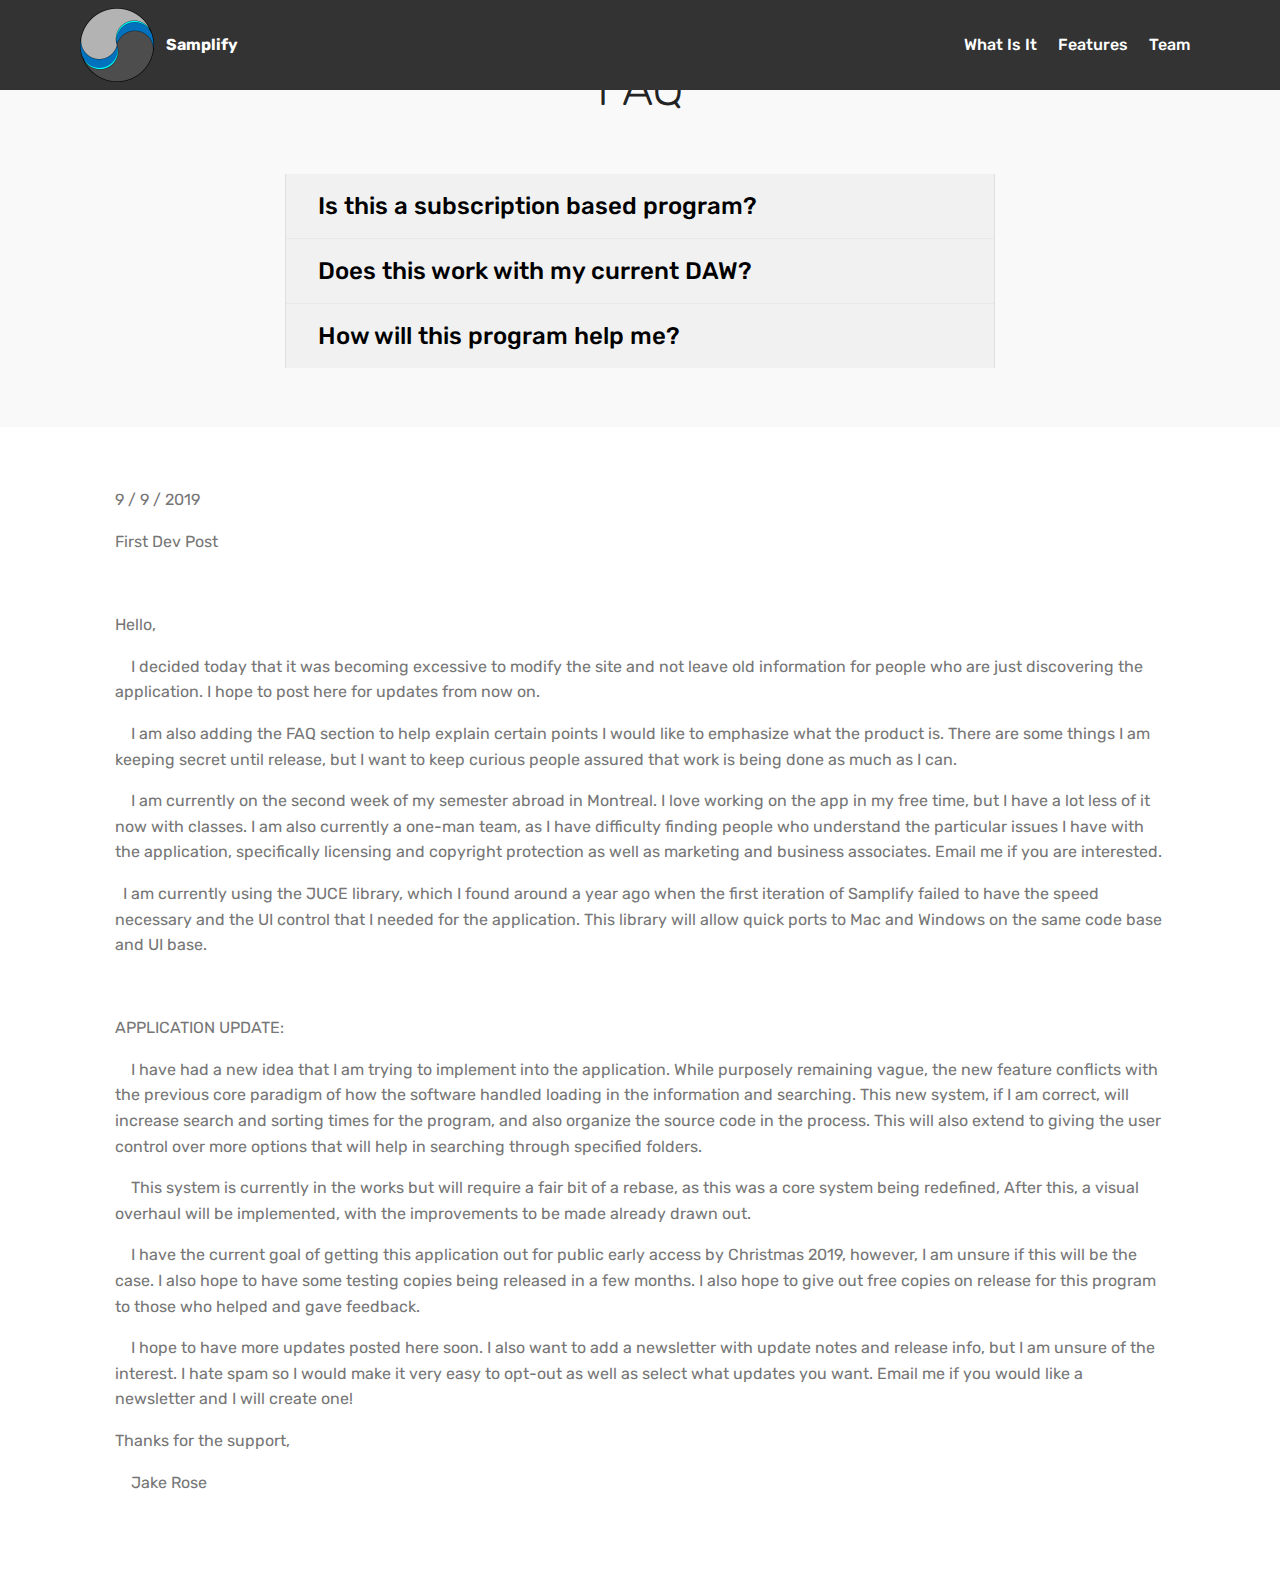
==== Reference/mobirise site/page1.html @ c4ae0b9f "more broken, many files deleted that I thought would need to be redone or were not being used. need " ====
<!DOCTYPE html>
<html  >
<head>
  <!-- Site made with Mobirise Website Builder v4.10.7, https://mobirise.com -->
  <meta charset="UTF-8">
  <meta http-equiv="X-UA-Compatible" content="IE=edge">
  <meta name="generator" content="Mobirise v4.10.7, mobirise.com">
  <meta name="viewport" content="width=device-width, initial-scale=1, minimum-scale=1">
  <link rel="shortcut icon" href="assets/images/logo-148x148.png" type="image/x-icon">
  <meta name="description" content="Site Generator Description">
  
  <title>Blog</title>
  <link rel="stylesheet" href="assets/web/assets/mobirise-icons/mobirise-icons.css">
  <link rel="stylesheet" href="assets/tether/tether.min.css">
  <link rel="stylesheet" href="assets/bootstrap/css/bootstrap.min.css">
  <link rel="stylesheet" href="assets/bootstrap/css/bootstrap-grid.min.css">
  <link rel="stylesheet" href="assets/bootstrap/css/bootstrap-reboot.min.css">
  <link rel="stylesheet" href="assets/dropdown/css/style.css">
  <link rel="stylesheet" href="assets/theme/css/style.css">
  <link rel="stylesheet" href="assets/mobirise/css/mbr-additional.css" type="text/css">
  
  
  
</head>
<body>

<!-- Google Analytics -->
  <meta property="og:title" content="Samplify">
  <meta property="og:description" content="A New Way to Explore Your Sound Library.">
  <meta property="og:image" content="assets/images/tempsnip-752x538.png">
  <meta property="og:url" content="https://samplify.app">
  
  <meta property="twitter:title" content="Samplify">
  <meta property="twitter:description" content="A New Way to Explore Your Sound Library.">
  <meta property="twitter:image" content="assets/images/tempsnip-752x538.png">
  <meta property="twitter:url" content="https://samplify.app">
  
  <!-- Global site tag (gtag.js) - Google Analytics -->
	<script async src="https://www.googletagmanager.com/gtag/js?id=UA-145922695-1"></script>
	<script>
	  window.dataLayer = window.dataLayer || [];
	  function gtag(){dataLayer.push(arguments);}
	  gtag('js', new Date());

	  gtag('config', 'UA-145922695-1');
	</script>
<!-- /Google Analytics -->


  <section class="menu cid-rz4LOz7IQg" once="menu" id="menu1-p">

    

    <nav class="navbar navbar-expand beta-menu navbar-dropdown align-items-center navbar-fixed-top navbar-toggleable-sm">
        <button class="navbar-toggler navbar-toggler-right" type="button" data-toggle="collapse" data-target="#navbarSupportedContent" aria-controls="navbarSupportedContent" aria-expanded="false" aria-label="Toggle navigation">
            <div class="hamburger">
                <span></span>
                <span></span>
                <span></span>
                <span></span>
            </div>
        </button>
        <div class="menu-logo">
            <div class="navbar-brand">
                <span class="navbar-logo">
                    <a href="#top">
                         <img src="assets/images/logo-148x148.png" alt="Mobirise" title="" style="height: 4.6rem;">
                    </a>
                </span>
                <span class="navbar-caption-wrap"><a class="navbar-caption text-white display-4" href="#top">
                        Samplify</a></span>
            </div>
        </div>
        <div class="collapse navbar-collapse" id="navbarSupportedContent">
            <ul class="navbar-nav nav-dropdown nav-right" data-app-modern-menu="true"><li class="nav-item">
                    <a class="nav-link link text-white display-4" href="index.html#features12-c">
                        
                        What Is It</a>
                </li>
                <li class="nav-item">
                    <a class="nav-link link text-white display-4" href="index.html#features9-3">
                        
                        Features</a>
                </li><li class="nav-item"><a class="nav-link link text-white display-4" href="index.html#contacts2-5">Team</a></li></ul>
            
        </div>
    </nav>
</section>

<section class="engine"><a href="https://mobirise.info">Mobirise</a></section><section class="accordion1 cid-rBBz5I88uo" id="accordion1-q">

    

    
    <div class="container">
        <div class="media-container-row">
            <div class="col-12 col-md-8">
                <div class="section-head text-center space30">
                    <h2 class="mbr-section-title pb-5 mbr-fonts-style display-2">
                        FAQ</h2>
                </div>
                <div class="clearfix"></div>
                <div id="bootstrap-accordion_13" class="panel-group accordionStyles accordion" role="tablist" aria-multiselectable="true">
                    <div class="card">
                        <div class="card-header" role="tab" id="headingOne">
                            <a role="button" class="panel-title collapsed text-black" data-toggle="collapse" data-core="" href="#collapse1_13" aria-expanded="false" aria-controls="collapse1">
                                <h4 class="mbr-fonts-style display-5">Is this a subscription based program?</h4>
                            </a>
                        </div>
                        <div id="collapse1_13" class="panel-collapse noScroll collapse " role="tabpanel" aria-labelledby="headingOne" data-parent="#bootstrap-accordion_13">
                            <div class="panel-body p-4">
                                <p class="mbr-fonts-style panel-text display-7">
                                   Unlike other programs, such as Splice, this program is not made to sell you samples. This program is meant to help music producers (and other professionals) look through large list and directories full of samples they have already collected, and help increase the speed (and fun) of looking for new sounds. Look through purchased sample packs, look through your own personal recorded sample library, or look through both with ease.</p>
                            </div>
                        </div>
                    </div>
                    <div class="card">
                        <div class="card-header" role="tab" id="headingTwo">
                            <a role="button" class="collapsed panel-title text-black" data-toggle="collapse" data-core="" href="#collapse2_13" aria-expanded="false" aria-controls="collapse2">
                                <h4 class="mbr-fonts-style display-5">Does this work with my current DAW?</h4>
                            </a>
                            
                        </div>
                        <div id="collapse2_13" class="panel-collapse noScroll collapse" role="tabpanel" aria-labelledby="headingTwo" data-parent="#bootstrap-accordion_13">
                            <div class="panel-body p-4">
                                <p class="mbr-fonts-style panel-text display-7">Yes, this application will work with all DAWS on public release and is currently being tested while producing music using Ableton. It is made to work in tandem with the programs, with simple drag-and-drop functionality from the program into your DAW of choice.<br><br>A VST version is planned to be released as well to ensure compatibility and allow the quick response of the audio driver the user is using already.</p>
                            </div>
                        </div>
                    </div>
                    <div class="card">
                        <div class="card-header" role="tab" id="headingThree">
                            <a role="button" class="collapsed text-black panel-title" data-toggle="collapse" data-core="" href="#collapse3_13" aria-expanded="false" aria-controls="collapse3">
                                <h4 class="mbr-fonts-style display-5">How will this program help me?</h4>
                            </a>
                        </div>
                        <div id="collapse3_13" class="panel-collapse noScroll collapse" role="tabpanel" aria-labelledby="headingThree" data-parent="#bootstrap-accordion_13">
                            <div class="panel-body p-4">
                                <p class="mbr-fonts-style panel-text display-7">Samplify's goal is to help musicians not just find the sounds they're looking for but to help find new sounds that they didn't know they were looking for. Samplify's randomizer will allow searching through randomly listed samples, and with lighting fast sample previewing and a UI that shows you the information you actually want to see, finding a new sound is just a few clicks away. </p>
                            </div>
                        </div>
                    </div>
                    
                    
                    
                </div>
            </div>
        </div>
    </div>
</section>

<section class="mbr-section article content3 cid-rBBA16X09C" id="content3-v">
      
     

    <div class="container">
        <div class="media-container-row">
            <div class="row col-12 col-md-12">
                <div class="col-12 mbr-text mbr-fonts-style col-md-12 display-7">
                     <p>9 / 9 / 2019</p><p>First Dev Post</p><p><br></p><p>Hello,</p><p>&nbsp; &nbsp; I decided today that it was becoming excessive to modify the site and not leave old information for people who are just discovering the application. I hope to post here for updates from now on.</p><p>&nbsp; &nbsp; I am also adding the FAQ section to help explain certain points I would like to emphasize what the product is. There are some things I am keeping secret until release, but I want to keep curious people assured that work is being done as much as I can.</p><p>&nbsp; &nbsp; I am currently on the second week of my semester abroad in Montreal. I love working on the app in my free time, but I have a lot less of it now with classes. I am also currently a one-man team, as I have difficulty finding people who understand the particular issues I have with the application, specifically licensing and copyright protection as well as marketing and business associates. Email me if you are interested.</p><p>&nbsp; I am currently using the JUCE library, which I found around a year ago when the first iteration of Samplify failed to have the speed necessary and the UI control that I needed for the application. This library will allow quick ports to Mac and Windows on the same code base and UI base.</p><p><br></p><p>APPLICATION UPDATE:</p><p>&nbsp; &nbsp; I have had a new idea that I am trying to implement into the application. While purposely remaining vague, the new feature conflicts with the previous core paradigm of how the software handled loading in the information and searching. This new system, if I am correct, will increase search and sorting times for the program, and also organize the source code in the process. This will also extend to giving the user control over more options that will help in searching through specified folders.</p><p>&nbsp; &nbsp; This system is currently in the works but will require a fair bit of a rebase, as this was a core system being redefined, After this, a visual overhaul will be implemented, with the improvements to be made already drawn out.</p><p>&nbsp; &nbsp; I have the current goal of getting this application out for public early access by Christmas 2019, however, I am unsure if this will be the case. I also hope to have some testing copies being released in a few months. I also hope to give out free copies on release for this program to those who helped and gave feedback.</p><p>&nbsp; &nbsp; I hope to have more updates posted here soon. I also want to add a newsletter with update notes and release info, but I am unsure of the interest. I hate spam so I would make it very easy to opt-out as well as select what updates you want. Email me if you would like a newsletter and I will create one!</p><p>Thanks for the support,</p><p>&nbsp; &nbsp; Jake Rose</p>
                </div>
                
                
            </div>
        </div>
    </div>
</section>


  <script src="assets/web/assets/jquery/jquery.min.js"></script>
  <script src="assets/popper/popper.min.js"></script>
  <script src="assets/tether/tether.min.js"></script>
  <script src="assets/bootstrap/js/bootstrap.min.js"></script>
  <script src="assets/smoothscroll/smooth-scroll.js"></script>
  <script src="assets/dropdown/js/nav-dropdown.js"></script>
  <script src="assets/dropdown/js/navbar-dropdown.js"></script>
  <script src="assets/touchswipe/jquery.touch-swipe.min.js"></script>
  <script src="assets/mbr-switch-arrow/mbr-switch-arrow.js"></script>
  <script src="assets/theme/js/script.js"></script>
  
  
</body>
</html>
---- Reference/mobirise site/assets/web/assets/mobirise-icons/mobirise-icons.css ----
@font-face {
  font-family: 'MobiriseIcons';
  src:  url('mobirise-icons.eot?spat4u');
  src:  url('mobirise-icons.eot?spat4u#iefix') format('embedded-opentype'),
    url('mobirise-icons.ttf?spat4u') format('truetype'),
    url('mobirise-icons.woff?spat4u') format('woff'),
    url('mobirise-icons.svg?spat4u#MobiriseIcons') format('svg');
  font-weight: normal;
  font-style: normal;
}

[class^="mbri-"], [class*=" mbri-"] {
  /* use !important to prevent issues with browser extensions that change fonts */
  font-family: MobiriseIcons !important;
  speak: none;
  font-style: normal;
  font-weight: normal;
  font-variant: normal;
  text-transform: none;
  line-height: 1;

  /* Better Font Rendering =========== */
  -webkit-font-smoothing: antialiased;
  -moz-osx-font-smoothing: grayscale;
}

.mbri-add-submenu:before {
  content: "\e900";
}
.mbri-alert:before {
  content: "\e901";
}
.mbri-align-center:before {
  content: "\e902";
}
.mbri-align-justify:before {
  content: "\e903";
}
.mbri-align-left:before {
  content: "\e904";
}
.mbri-align-right:before {
  content: "\e905";
}
.mbri-android:before {
  content: "\e906";
}
.mbri-apple:before {
  content: "\e907";
}
.mbri-arrow-down:before {
  content: "\e908";
}
.mbri-arrow-next:before {
  content: "\e909";
}
.mbri-arrow-prev:before {
  content: "\e90a";
}
.mbri-arrow-up:before {
  content: "\e90b";
}
.mbri-bold:before {
  content: "\e90c";
}
.mbri-bookmark:before {
  content: "\e90d";
}
.mbri-bootstrap:before {
  content: "\e90e";
}
.mbri-briefcase:before {
  content: "\e90f";
}
.mbri-browse:before {
  content: "\e910";
}
.mbri-bulleted-list:before {
  content: "\e911";
}
.mbri-calendar:before {
  content: "\e912";
}
.mbri-camera:before {
  content: "\e913";
}
.mbri-cart-add:before {
  content: "\e914";
}
.mbri-cart-full:before {
  content: "\e915";
}
.mbri-cash:before {
  content: "\e916";
}
.mbri-change-style:before {
  content: "\e917";
}
.mbri-chat:before {
  content: "\e918";
}
.mbri-clock:before {
  content: "\e919";
}
.mbri-close:before {
  content: "\e91a";
}
.mbri-cloud:before {
  content: "\e91b";
}
.mbri-code:before {
  content: "\e91c";
}
.mbri-contact-form:before {
  content: "\e91d";
}
.mbri-credit-card:before {
  content: "\e91e";
}
.mbri-cursor-click:before {
  content: "\e91f";
}
.mbri-cust-feedback:before {
  content: "\e920";
}
.mbri-database:before {
  content: "\e921";
}
.mbri-delivery:before {
  content: "\e922";
}
.mbri-desktop:before {
  content: "\e923";
}
.mbri-devices:before {
  content: "\e924";
}
.mbri-down:before {
  content: "\e925";
}
.mbri-download:before {
  content: "\e989";
}
.mbri-drag-n-drop:before {
  content: "\e927";
}
.mbri-drag-n-drop2:before {
  content: "\e928";
}
.mbri-edit:before {
  content: "\e929";
}
.mbri-edit2:before {
  content: "\e92a";
}
.mbri-error:before {
  content: "\e92b";
}
.mbri-extension:before {
  content: "\e92c";
}
.mbri-features:before {
  content: "\e92d";
}
.mbri-file:before {
  content: "\e92e";
}
.mbri-flag:before {
  content: "\e92f";
}
.mbri-folder:before {
  content: "\e930";
}
.mbri-gift:before {
  content: "\e931";
}
.mbri-github:before {
  content: "\e932";
}
.mbri-globe:before {
  content: "\e933";
}
.mbri-globe-2:before {
  content: "\e934";
}
.mbri-growing-chart:before {
  content: "\e935";
}
.mbri-hearth:before {
  content: "\e936";
}
.mbri-help:before {
  content: "\e937";
}
.mbri-home:before {
  content: "\e938";
}
.mbri-hot-cup:before {
  content: "\e939";
}
.mbri-idea:before {
  content: "\e93a";
}
.mbri-image-gallery:before {
  content: "\e93b";
}
.mbri-image-slider:before {
  content: "\e93c";
}
.mbri-info:before {
  content: "\e93d";
}
.mbri-italic:before {
  content: "\e93e";
}
.mbri-key:before {
  content: "\e93f";
}
.mbri-laptop:before {
  content: "\e940";
}
.mbri-layers:before {
  content: "\e941";
}
.mbri-left-right:before {
  content: "\e942";
}
.mbri-left:before {
  content: "\e943";
}
.mbri-letter:before {
  content: "\e944";
}
.mbri-like:before {
  content: "\e945";
}
.mbri-link:before {
  content: "\e946";
}
.mbri-lock:before {
  content: "\e947";
}
.mbri-login:before {
  content: "\e948";
}
.mbri-logout:before {
  content: "\e949";
}
.mbri-magic-stick:before {
  content: "\e94a";
}
.mbri-map-pin:before {
  content: "\e94b";
}
.mbri-menu:before {
  content: "\e94c";
}
.mbri-mobile:before {
  content: "\e94d";
}
.mbri-mobile2:before {
  content: "\e94e";
}
.mbri-mobirise:before {
  content: "\e94f";
}
.mbri-more-horizontal:before {
  content: "\e950";
}
.mbri-more-vertical:before {
  content: "\e951";
}
.mbri-music:before {
  content: "\e952";
}
.mbri-new-file:before {
  content: "\e953";
}
.mbri-numbered-list:before {
  content: "\e954";
}
.mbri-opened-folder:before {
  content: "\e955";
}
.mbri-pages:before {
  content: "\e956";
}
.mbri-paper-plane:before {
  content: "\e957";
}
.mbri-paperclip:before {
  content: "\e958";
}
.mbri-photo:before {
  content: "\e959";
}
.mbri-photos:before {
  content: "\e95a";
}
.mbri-pin:before {
  content: "\e95b";
}
.mbri-play:before {
  content: "\e95c";
}
.mbri-plus:before {
  content: "\e95d";
}
.mbri-preview:before {
  content: "\e95e";
}
.mbri-print:before {
  content: "\e95f";
}
.mbri-protect:before {
  content: "\e960";
}
.mbri-question:before {
  content: "\e961";
}
.mbri-quote-left:before {
  content: "\e962";
}
.mbri-quote-right:before {
  content: "\e963";
}
.mbri-refresh:before {
  content: "\e964";
}
.mbri-responsive:before {
  content: "\e965";
}
.mbri-right:before {
  content: "\e966";
}
.mbri-rocket:before {
  content: "\e967";
}
.mbri-sad-face:before {
  content: "\e968";
}
.mbri-sale:before {
  content: "\e969";
}
.mbri-save:before {
  content: "\e96a";
}
.mbri-search:before {
  content: "\e96b";
}
.mbri-setting:before {
  content: "\e96c";
}
.mbri-setting2:before {
  content: "\e96d";
}
.mbri-setting3:before {
  content: "\e96e";
}
.mbri-share:before {
  content: "\e96f";
}
.mbri-shopping-bag:before {
  content: "\e970";
}
.mbri-shopping-basket:before {
  content: "\e971";
}
.mbri-shopping-cart:before {
  content: "\e972";
}
.mbri-sites:before {
  content: "\e973";
}
.mbri-smile-face:before {
  content: "\e974";
}
.mbri-speed:before {
  content: "\e975";
}
.mbri-star:before {
  content: "\e976";
}
.mbri-success:before {
  content: "\e977";
}
.mbri-sun:before {
  content: "\e978";
}
.mbri-sun2:before {
  content: "\e979";
}
.mbri-tablet:before {
  content: "\e97a";
}
.mbri-tablet-vertical:before {
  content: "\e97b";
}
.mbri-target:before {
  content: "\e97c";
}
.mbri-timer:before {
  content: "\e97d";
}
.mbri-to-ftp:before {
  content: "\e97e";
}
.mbri-to-local-drive:before {
  content: "\e97f";
}
.mbri-touch-swipe:before {
  content: "\e980";
}
.mbri-touch:before {
  content: "\e981";
}
.mbri-trash:before {
  content: "\e982";
}
.mbri-underline:before {
  content: "\e983";
}
.mbri-unlink:before {
  content: "\e984";
}
.mbri-unlock:before {
  content: "\e985";
}
.mbri-up-down:before {
  content: "\e986";
}
.mbri-up:before {
  content: "\e987";
}
.mbri-update:before {
  content: "\e988";
}
.mbri-upload:before {
 content: "\e926"; 
}
.mbri-user:before {
  content: "\e98a";
}
.mbri-user2:before {
  content: "\e98b";
}
.mbri-users:before {
  content: "\e98c";
}
.mbri-video:before {
  content: "\e98d";
}
.mbri-video-play:before {
  content: "\e98e";
}
.mbri-watch:before {
  content: "\e98f";
}
.mbri-website-theme:before {
  content: "\e990";
}
.mbri-wifi:before {
  content: "\e991";
}
.mbri-windows:before {
  content: "\e992";
}
.mbri-zoom-out:before {
  content: "\e993";
}
.mbri-redo:before {
  content: "\e994";
}
.mbri-undo:before {
  content: "\e995";
}
---- Reference/mobirise site/assets/dropdown/css/style.css ----
.navbar-dropdown {
  left: 0;
  padding: 0;
  position: absolute;
  right: 0;
  top: 0;
  transition: all 0.45s ease;
  z-index: 1030;
  background: #282828; }
  .navbar-dropdown .navbar-logo {
    margin-right: 0.8rem;
    transition: margin 0.3s ease-in-out;
    vertical-align: middle; }
    .navbar-dropdown .navbar-logo img {
      height: 3.125rem;
      transition: all 0.3s ease-in-out; }
    .navbar-dropdown .navbar-logo.mbr-iconfont {
      font-size: 3.125rem;
      line-height: 3.125rem; }
  .navbar-dropdown .navbar-caption {
    font-weight: 700;
    white-space: normal;
    vertical-align: -4px;
    line-height: 3.125rem !important; }
    .navbar-dropdown .navbar-caption, .navbar-dropdown .navbar-caption:hover {
      color: inherit;
      text-decoration: none; }
  .navbar-dropdown .mbr-iconfont + .navbar-caption {
    vertical-align: -1px; }
  .navbar-dropdown.navbar-fixed-top {
    position: fixed; }
  .navbar-dropdown .navbar-brand span {
    vertical-align: -4px; }
  .navbar-dropdown.bg-color.transparent {
    background: none; }
  .navbar-dropdown.navbar-short .navbar-brand {
    padding: 0.625rem 0; }
    .navbar-dropdown.navbar-short .navbar-brand span {
      vertical-align: -1px; }
  .navbar-dropdown.navbar-short .navbar-caption {
    line-height: 2.375rem !important;
    vertical-align: -2px; }
  .navbar-dropdown.navbar-short .navbar-logo {
    margin-right: 0.5rem; }
    .navbar-dropdown.navbar-short .navbar-logo img {
      height: 2.375rem; }
    .navbar-dropdown.navbar-short .navbar-logo.mbr-iconfont {
      font-size: 2.375rem;
      line-height: 2.375rem; }
  .navbar-dropdown.navbar-short .mbr-table-cell {
    height: 3.625rem; }
  .navbar-dropdown .navbar-close {
    left: 0.6875rem;
    position: fixed;
    top: 0.75rem;
    z-index: 1000; }
  .navbar-dropdown .hamburger-icon {
    content: "";
    display: inline-block;
    vertical-align: middle;
    width: 16px;
    -webkit-box-shadow: 0 -6px 0 1px #282828,0 0 0 1px #282828,0 6px 0 1px #282828;
    -moz-box-shadow: 0 -6px 0 1px #282828,0 0 0 1px #282828,0 6px 0 1px #282828;
    box-shadow: 0 -6px 0 1px #282828,0 0 0 1px #282828,0 6px 0 1px #282828; }

.dropdown-menu .dropdown-toggle[data-toggle="dropdown-submenu"]::after {
  border-bottom: 0.35em solid transparent;
  border-left: 0.35em solid;
  border-right: 0;
  border-top: 0.35em solid transparent;
  margin-left: 0.3rem; }

.dropdown-menu .dropdown-item:focus {
  outline: 0; }

.nav-dropdown {
  font-size: 0.75rem;
  font-weight: 500;
  height: auto !important; }
  .nav-dropdown .nav-btn {
    padding-left: 1rem; }
  .nav-dropdown .link {
    margin: .667em 1.667em;
    font-weight: 500;
    padding: 0;
    transition: color .2s ease-in-out; }
    .nav-dropdown .link.dropdown-toggle {
      margin-right: 2.583em; }
      .nav-dropdown .link.dropdown-toggle::after {
        margin-left: .25rem;
        border-top: 0.35em solid;
        border-right: 0.35em solid transparent;
        border-left: 0.35em solid transparent;
        border-bottom: 0; }
      .nav-dropdown .link.dropdown-toggle[aria-expanded="true"] {
        margin: 0;
        padding: 0.667em 3.263em  0.667em 1.667em; }
  .nav-dropdown .link::after,
  .nav-dropdown .dropdown-item::after {
    color: inherit; }
  .nav-dropdown .btn {
    font-size: 0.75rem;
    font-weight: 700;
    letter-spacing: 0;
    margin-bottom: 0;
    padding-left: 1.25rem;
    padding-right: 1.25rem; }
  .nav-dropdown .dropdown-menu {
    border-radius: 0;
    border: 0;
    left: 0;
    margin: 0;
    padding-bottom: 1.25rem;
    padding-top: 1.25rem;
    position: relative; }
  .nav-dropdown .dropdown-submenu {
    margin-left: 0.125rem;
    top: 0; }
  .nav-dropdown .dropdown-item {
    font-weight: 500;
    line-height: 2;
    padding: 0.3846em 4.615em 0.3846em 1.5385em;
    position: relative;
    transition: color .2s ease-in-out, background-color .2s ease-in-out; }
    .nav-dropdown .dropdown-item::after {
      margin-top: -0.3077em;
      position: absolute;
      right: 1.1538em;
      top: 50%; }
    .nav-dropdown .dropdown-item:focus, .nav-dropdown .dropdown-item:hover {
      background: none; }

@media (max-width: 767px) {
  .nav-dropdown.navbar-toggleable-sm {
    bottom: 0;
    display: none;
    left: 0;
    overflow-x: hidden;
    position: fixed;
    top: 0;
    transform: translateX(-100%);
    -ms-transform: translateX(-100%);
    -webkit-transform: translateX(-100%);
    width: 18.75rem;
    z-index: 999; } }
.nav-dropdown.navbar-toggleable-xl {
  bottom: 0;
  display: none;
  left: 0;
  overflow-x: hidden;
  position: fixed;
  top: 0;
  transform: translateX(-100%);
  -ms-transform: translateX(-100%);
  -webkit-transform: translateX(-100%);
  width: 18.75rem;
  z-index: 999; }

.nav-dropdown-sm {
  display: block !important;
  overflow-x: hidden;
  overflow: auto;
  padding-top: 3.875rem; }
  .nav-dropdown-sm::after {
    content: "";
    display: block;
    height: 3rem;
    width: 100%; }
  .nav-dropdown-sm.collapse.in ~ .navbar-close {
    display: block !important; }
  .nav-dropdown-sm.collapsing, .nav-dropdown-sm.collapse.in {
    transform: translateX(0);
    -ms-transform: translateX(0);
    -webkit-transform: translateX(0);
    transition: all 0.25s ease-out;
    -webkit-transition: all 0.25s ease-out;
    background: #282828; }
  .nav-dropdown-sm.collapsing[aria-expanded="false"] {
    transform: translateX(-100%);
    -ms-transform: translateX(-100%);
    -webkit-transform: translateX(-100%); }
  .nav-dropdown-sm .nav-item {
    display: block;
    margin-left: 0 !important;
    padding-left: 0; }
  .nav-dropdown-sm .link,
  .nav-dropdown-sm .dropdown-item {
    border-top: 1px dotted rgba(255, 255, 255, 0.1);
    font-size: 0.8125rem;
    line-height: 1.6;
    margin: 0 !important;
    padding: 0.875rem 2.4rem 0.875rem 1.5625rem !important;
    position: relative;
    white-space: normal; }
    .nav-dropdown-sm .link:focus, .nav-dropdown-sm .link:hover,
    .nav-dropdown-sm .dropdown-item:focus,
    .nav-dropdown-sm .dropdown-item:hover {
      background: rgba(0, 0, 0, 0.2) !important;
      color: #c0a375; }
  .nav-dropdown-sm .nav-btn {
    position: relative;
    padding: 1.5625rem 1.5625rem 0 1.5625rem; }
    .nav-dropdown-sm .nav-btn::before {
      border-top: 1px dotted rgba(255, 255, 255, 0.1);
      content: "";
      left: 0;
      position: absolute;
      top: 0;
      width: 100%; }
    .nav-dropdown-sm .nav-btn + .nav-btn {
      padding-top: 0.625rem; }
      .nav-dropdown-sm .nav-btn + .nav-btn::before {
        display: none; }
  .nav-dropdown-sm .btn {
    padding: 0.625rem 0; }
  .nav-dropdown-sm .dropdown-toggle[data-toggle="dropdown-submenu"]::after {
    margin-left: .25rem;
    border-top: 0.35em solid;
    border-right: 0.35em solid transparent;
    border-left: 0.35em solid transparent;
    border-bottom: 0; }
  .nav-dropdown-sm .dropdown-toggle[data-toggle="dropdown-submenu"][aria-expanded="true"]::after {
    border-top: 0;
    border-right: 0.35em solid transparent;
    border-left: 0.35em solid transparent;
    border-bottom: 0.35em solid; }
  .nav-dropdown-sm .dropdown-menu {
    margin: 0;
    padding: 0;
    position: relative;
    top: 0;
    left: 0;
    width: 100%;
    border: 0;
    float: none;
    border-radius: 0;
    background: none; }
  .nav-dropdown-sm .dropdown-submenu {
    left: 100%;
    margin-left: 0.125rem;
    margin-top: -1.25rem;
    top: 0; }

.navbar-toggleable-sm .nav-dropdown .dropdown-menu {
  position: absolute; }

.navbar-toggleable-sm .nav-dropdown .dropdown-submenu {
  left: 100%;
  margin-left: 0.125rem;
  margin-top: -1.25rem;
  top: 0; }

.navbar-toggleable-sm.opened .nav-dropdown .dropdown-menu {
  position: relative; }

.navbar-toggleable-sm.opened .nav-dropdown .dropdown-submenu {
  left: 0;
  margin-left: 00rem;
  margin-top: 0rem;
  top: 0; }

.is-builder .nav-dropdown.collapsing {
  transition: none !important; }

/*# sourceMappingURL=style.css.map */
---- Reference/mobirise site/assets/theme/css/style.css ----
/*!
 * Mobirise v4 theme (https://mobirise.com/)
 * Copyright 2017 Mobirise
 */
section {
  background-color: #eeeeee;
}

section,
.container,
.container-fluid {
  position: relative;
  word-wrap: break-word;
}

a.mbr-iconfont:hover {
  text-decoration: none;
}

.article .lead p, .article .lead ul, .article .lead ol, .article .lead pre, .article .lead blockquote {
  margin-bottom: 0;
}

a {
  font-style: normal;
  font-weight: 400;
  cursor: pointer;
}

a, a:hover {
  text-decoration: none;
}

figure {
  margin-bottom: 0;
}

body {
  color: #232323;
}

h1, h2, h3, h4, h5, h6,
.h1, .h2, .h3, .h4, .h5, .h6,
.display-1, .display-2, .display-3, .display-4 {
  line-height: 1;
  word-break: break-word;
  word-wrap: break-word;
}

b, strong {
  font-weight: bold;
}

blockquote {
  padding: 10px 0 10px 20px;
  position: relative;
  border-left: 2px solid;
  border-color: #ff3366;
}

input:-webkit-autofill, input:-webkit-autofill:hover, input:-webkit-autofill:focus, input:-webkit-autofill:active {
  transition-delay: 9999s;
  transition-property: background-color, color;
}

textarea[type="hidden"] {
  display: none;
}

body {
  position: relative;
}

section {
  background-position: 50% 50%;
  background-repeat: no-repeat;
  background-size: cover;
}

section .mbr-background-video,
section .mbr-background-video-preview {
  position: absolute;
  bottom: 0;
  left: 0;
  right: 0;
  top: 0;
}

.hidden {
  visibility: hidden;
}

.mbr-z-index20 {
  z-index: 20;
}

/*! Base colors */
.mbr-white {
  color: #ffffff;
}

.mbr-black {
  color: #000000;
}

.mbr-bg-white {
  background-color: #ffffff;
}

.mbr-bg-black {
  background-color: #000000;
}

/*! Text-aligns */
.align-left {
  text-align: left;
}

.align-center {
  text-align: center;
}

.align-right {
  text-align: right;
}

@media (max-width: 767px) {
  .align-left, .align-center, .align-right, .mbr-section-btn, .mbr-section-title {
    text-align: center;
  }
}

/*! Font-weight  */
.mbr-light {
  font-weight: 300;
}

.mbr-regular {
  font-weight: 400;
}

.mbr-semibold {
  font-weight: 500;
}

.mbr-bold {
  font-weight: 700;
}

/*! Media  */
.media-size-item {
  -webkit-flex: 1 1 auto;
  -moz-flex: 1 1 auto;
  -ms-flex: 1 1 auto;
  -o-flex: 1 1 auto;
  flex: 1 1 auto;
}

.media-content {
  -webkit-flex-basis: 100%;
  flex-basis: 100%;
}

.media-container-row {
  display: -ms-flexbox;
  display: -webkit-flex;
  display: flex;
  -webkit-flex-direction: row;
  -ms-flex-direction: row;
  flex-direction: row;
  -webkit-flex-wrap: wrap;
  -ms-flex-wrap: wrap;
  flex-wrap: wrap;
  -webkit-justify-content: center;
  -ms-flex-pack: center;
  justify-content: center;
  -webkit-align-content: center;
  -ms-flex-line-pack: center;
  align-content: center;
  -webkit-align-items: start;
  -ms-flex-align: start;
  align-items: start;
}

.media-container-row .media-size-item {
  width: 400px;
}

.media-container-column {
  display: -ms-flexbox;
  display: -webkit-flex;
  display: flex;
  -webkit-flex-direction: column;
  -ms-flex-direction: column;
  flex-direction: column;
  -webkit-flex-wrap: wrap;
  -ms-flex-wrap: wrap;
  flex-wrap: wrap;
  -webkit-justify-content: center;
  -ms-flex-pack: center;
  justify-content: center;
  -webkit-align-content: center;
  -ms-flex-line-pack: center;
  align-content: center;
  -webkit-align-items: stretch;
  -ms-flex-align: stretch;
  align-items: stretch;
}

.media-container-column > * {
  width: 100%;
}

@media (min-width: 992px) {
  .media-container-row {
    -webkit-flex-wrap: nowrap;
    -ms-flex-wrap: nowrap;
    flex-wrap: nowrap;
  }
}

figure {
  overflow: hidden;
}

figure[mbr-media-size] {
  transition: width 0.1s;
}

.mbr-figure img, .mbr-figure iframe {
  display: block;
  width: 100%;
}

.card {
  background-color: transparent;
  border: none;
}

.card-box {
  width: 100%;
}

.card-img {
  text-align: center;
  flex-shrink: 0;
  -webkit-flex-shrink: 0;
}

.media {
  max-width: 100%;
  margin: 0 auto;
}

.mbr-figure {
  -ms-flex-item-align: center;
  -ms-grid-row-align: center;
  -webkit-align-self: center;
  align-self: center;
}

.media-container > div {
  max-width: 100%;
}

.mbr-figure img, .card-img img {
  width: 100%;
}

@media (max-width: 991px) {
  .media-size-item {
    width: auto !important;
  }
  .media {
    width: auto;
  }
  .mbr-figure {
    width: 100% !important;
  }
}

/*! Buttons */
.mbr-section-btn {
  margin-left: -.25rem;
  margin-right: -.25rem;
  font-size: 0;
}

nav .mbr-section-btn {
  margin-left: 0rem;
  margin-right: 0rem;
}

/*! Btn icon margin */
.btn .mbr-iconfont, .btn.btn-sm .mbr-iconfont {
  cursor: pointer;
  margin-right: 0.5rem;
}

.btn.btn-md .mbr-iconfont, .btn.btn-md .mbr-iconfont {
  margin-right: 0.8rem;
}

.mbr-regular {
  font-weight: 400;
}

.mbr-semibold {
  font-weight: 500;
}

.mbr-bold {
  font-weight: 700;
}

[type="submit"] {
  -webkit-appearance: none;
}

/*! Full-screen */
.mbr-fullscreen .mbr-overlay {
  min-height: 100vh;
}

.mbr-fullscreen {
  display: flex;
  display: -webkit-flex;
  display: -moz-flex;
  display: -ms-flex;
  display: -o-flex;
  align-items: center;
  -webkit-align-items: center;
  min-height: 100vh;
  padding-top: 3rem;
  padding-bottom: 3rem;
}

/*! Map */
.map {
  height: 25rem;
  position: relative;
}

.map iframe {
  width: 100%;
  height: 100%;
}

/* Form */
.form-asterisk {
  font-family: initial;
  position: absolute;
  top: -2px;
  font-weight: normal;
}

/*! Scroll to top arrow */
.mbr-arrow-up {
  bottom: 25px;
  right: 90px;
  position: fixed;
  text-align: right;
  z-index: 5000;
  color: #ffffff;
  font-size: 32px;
  transform: rotate(180deg);
  -webkit-transform: rotate(180deg);
}

.mbr-arrow-up a {
  background: rgba(0, 0, 0, 0.2);
  border-radius: 3px;
  color: #fff;
  display: inline-block;
  height: 60px;
  width: 60px;
  outline-style: none !important;
  position: relative;
  text-decoration: none;
  transition: all .3s ease-in-out;
  cursor: pointer;
  text-align: center;
}

.mbr-arrow-up a:hover {
  background-color: rgba(0, 0, 0, 0.4);
}

.mbr-arrow-up a i {
  line-height: 60px;
}

.mbr-arrow-up-icon {
  display: block;
  color: #fff;
}

.mbr-arrow-up-icon::before {
  content: "\203a";
  display: inline-block;
  font-family: serif;
  font-size: 32px;
  line-height: 1;
  font-style: normal;
  position: relative;
  top: 6px;
  left: -4px;
  -webkit-transform: rotate(-90deg);
  transform: rotate(-90deg);
}

/*! Arrow Down */
.mbr-arrow {
  position: absolute;
  bottom: 45px;
  left: 50%;
  width: 60px;
  height: 60px;
  cursor: pointer;
  background-color: rgba(80, 80, 80, 0.5);
  border-radius: 50%;
  -webkit-transform: translateX(-50%);
  transform: translateX(-50%);
}

.mbr-arrow > a {
  display: inline-block;
  text-decoration: none;
  outline-style: none;
  -webkit-animation: arrowdown 1.7s ease-in-out infinite;
  animation: arrowdown 1.7s ease-in-out infinite;
}

.mbr-arrow > a > i {
  position: absolute;
  top: -2px;
  left: 15px;
  font-size: 2rem;
}

@keyframes arrowdown {
  0% {
    transform: translateY(0px);
    -webkit-transform: translateY(0px);
  }
  50% {
    transform: translateY(-5px);
    -webkit-transform: translateY(-5px);
  }
  100% {
    transform: translateY(0px);
    -webkit-transform: translateY(0px);
  }
}

@-webkit-keyframes arrowdown {
  0% {
    transform: translateY(0px);
    -webkit-transform: translateY(0px);
  }
  50% {
    transform: translateY(-5px);
    -webkit-transform: translateY(-5px);
  }
  100% {
    transform: translateY(0px);
    -webkit-transform: translateY(0px);
  }
}

@media (max-width: 500px) {
  .mbr-arrow-up {
    left: 50%;
    right: auto;
    transform: translateX(-50%) rotate(180deg);
    -webkit-transform: translateX(-50%) rotate(180deg);
  }
}

/*Gradients animation*/
@keyframes gradient-animation {
  from {
    background-position: 0% 100%;
    animation-timing-function: ease-in-out;
  }
  to {
    background-position: 100% 0%;
    animation-timing-function: ease-in-out;
  }
}

@-webkit-keyframes gradient-animation {
  from {
    background-position: 0% 100%;
    animation-timing-function: ease-in-out;
  }
  to {
    background-position: 100% 0%;
    animation-timing-function: ease-in-out;
  }
}

.bg-gradient {
  background-size: 200% 200%;
  animation: gradient-animation 5s infinite alternate;
  -webkit-animation: gradient-animation 5s infinite alternate;
}

.menu .navbar-brand {
  display: -webkit-flex;
}

.menu .navbar-brand span {
  display: flex;
  display: -webkit-flex;
}

.menu .navbar-brand .navbar-caption-wrap {
  display: -webkit-flex;
}

.menu .navbar-brand .navbar-logo img {
  display: -webkit-flex;
}

@media (min-width: 768px) and (max-width: 1023px) {
  .menu .navbar-toggleable-sm .navbar-nav {
    display: -webkit-box;
    display: -webkit-flex;
    display: -ms-flexbox;
  }
}

@media (max-width: 1023px) {
  .menu .navbar-collapse {
    max-height: 93.5vh;
  }
  .menu .navbar-collapse.show {
    overflow: auto;
  }
}

@media (min-width: 1024px) {
  .menu .navbar-nav.nav-dropdown {
    display: -webkit-flex;
  }
  .menu .navbar-toggleable-sm .navbar-collapse {
    display: -webkit-flex !important;
  }
  .menu .collapsed .navbar-collapse {
    max-height: 93.5vh;
  }
  .menu .collapsed .navbar-collapse.show {
    overflow: auto;
  }
}

@media (max-width: 767px) {
  .menu .navbar-collapse {
    max-height: 80vh;
  }
}

.navbar {
  display: -webkit-flex;
  -webkit-flex-wrap: wrap;
  -webkit-align-items: center;
  -webkit-justify-content: space-between;
}

.navbar-collapse {
  -webkit-flex-basis: 100%;
  -webkit-flex-grow: 1;
  -webkit-align-items: center;
}

.nav-dropdown .link {
  padding: .667em 1.667em !important;
  margin: 0 !important;
}

.nav {
  display: -webkit-flex;
  -webkit-flex-wrap: wrap;
}

.row {
  display: -webkit-flex;
  -webkit-flex-wrap: wrap;
}

.justify-content-center {
  -webkit-justify-content: center;
}

.form-inline {
  display: -webkit-flex;
  -webkit-flex-flow: row wrap;
  -webkit-align-items: center;
}

.card-wrapper {
  -webkit-flex: 1;
}

.carousel-control {
  z-index: 10;
  display: -webkit-flex;
  -webkit-align-items: center;
  -webkit-justify-content: center;
}

.carousel-controls {
  display: -webkit-flex;
}

.media {
  display: -webkit-flex;
}

.form-group:focus {
  outline: none;
}

.jq-selectbox__select {
  padding: 1.07em .5em;
  position: absolute;
  top: 0;
  left: 0;
  width: 100%;
}

.jq-selectbox__dropdown {
  position: absolute;
  top: 100% !important;
  left: 0 !important;
  width: 100% !important;
}

.jq-selectbox__trigger-arrow {
  transform: translateY(-50%);
}

.jq-selectbox li {
  padding: 1.07em .5em;
}

input[type="range"] {
  padding-left: 0 !important;
  padding-right: 0 !important;
}

.modal-dialog, .modal-content {
  height: 100%;
}

.modal-dialog .carousel-inner {
  height: 100%;
  height: -webkit-fill-available;
  height: fill-available;
}

.carousel-item {
  text-align: center;
}

.carousel-item img {
  margin: auto;
}
.engine {
	position: absolute;
	text-indent: -2400px;
	text-align: center;
	padding: 0;
	top: 0;
	left: -2400px;
}
---- Reference/mobirise site/assets/mobirise/css/mbr-additional.css ----
@import url(https://fonts.googleapis.com/css?family=Rubik:300,300i,400,400i,500,500i,700,700i,900,900i);





body {
  font-style: normal;
  line-height: 1.5;
}
.mbr-section-title {
  font-style: normal;
  line-height: 1.2;
}
.mbr-section-subtitle {
  line-height: 1.3;
}
.mbr-text {
  font-style: normal;
  line-height: 1.6;
}
.display-1 {
  font-family: 'Rubik', sans-serif;
  font-size: 4.25rem;
}
.display-1 > .mbr-iconfont {
  font-size: 6.8rem;
}
.display-2 {
  font-family: 'Rubik', sans-serif;
  font-size: 3rem;
}
.display-2 > .mbr-iconfont {
  font-size: 4.8rem;
}
.display-4 {
  font-family: 'Rubik', sans-serif;
  font-size: 1rem;
}
.display-4 > .mbr-iconfont {
  font-size: 1.6rem;
}
.display-5 {
  font-family: 'Rubik', sans-serif;
  font-size: 1.5rem;
}
.display-5 > .mbr-iconfont {
  font-size: 2.4rem;
}
.display-7 {
  font-family: 'Rubik', sans-serif;
  font-size: 1rem;
}
.display-7 > .mbr-iconfont {
  font-size: 1.6rem;
}
/* ---- Fluid typography for mobile devices ---- */
/* 1.4 - font scale ratio ( bootstrap == 1.42857 ) */
/* 100vw - current viewport width */
/* (48 - 20)  48 == 48rem == 768px, 20 == 20rem == 320px(minimal supported viewport) */
/* 0.65 - min scale variable, may vary */
@media (max-width: 768px) {
  .display-1 {
    font-size: 3.4rem;
    font-size: calc( 2.1374999999999997rem + (4.25 - 2.1374999999999997) * ((100vw - 20rem) / (48 - 20)));
    line-height: calc( 1.4 * (2.1374999999999997rem + (4.25 - 2.1374999999999997) * ((100vw - 20rem) / (48 - 20))));
  }
  .display-2 {
    font-size: 2.4rem;
    font-size: calc( 1.7rem + (3 - 1.7) * ((100vw - 20rem) / (48 - 20)));
    line-height: calc( 1.4 * (1.7rem + (3 - 1.7) * ((100vw - 20rem) / (48 - 20))));
  }
  .display-4 {
    font-size: 0.8rem;
    font-size: calc( 1rem + (1 - 1) * ((100vw - 20rem) / (48 - 20)));
    line-height: calc( 1.4 * (1rem + (1 - 1) * ((100vw - 20rem) / (48 - 20))));
  }
  .display-5 {
    font-size: 1.2rem;
    font-size: calc( 1.175rem + (1.5 - 1.175) * ((100vw - 20rem) / (48 - 20)));
    line-height: calc( 1.4 * (1.175rem + (1.5 - 1.175) * ((100vw - 20rem) / (48 - 20))));
  }
}
/* Buttons */
.btn {
  font-weight: 500;
  border-width: 2px;
  font-style: normal;
  letter-spacing: 1px;
  margin: .4rem .8rem;
  white-space: normal;
  -webkit-transition: all 0.3s ease-in-out;
  -moz-transition: all 0.3s ease-in-out;
  transition: all 0.3s ease-in-out;
  display: inline-flex;
  align-items: center;
  justify-content: center;
  word-break: break-word;
  -webkit-align-items: center;
  -webkit-justify-content: center;
  display: -webkit-inline-flex;
  padding: 1rem 3rem;
  border-radius: 3px;
}
.btn-sm {
  font-weight: 500;
  letter-spacing: 1px;
  -webkit-transition: all 0.3s ease-in-out;
  -moz-transition: all 0.3s ease-in-out;
  transition: all 0.3s ease-in-out;
  padding: 0.6rem 1.5rem;
  border-radius: 3px;
}
.btn-md {
  font-weight: 500;
  letter-spacing: 1px;
  margin: .4rem .8rem !important;
  -webkit-transition: all 0.3s ease-in-out;
  -moz-transition: all 0.3s ease-in-out;
  transition: all 0.3s ease-in-out;
  padding: 1rem 3rem;
  border-radius: 3px;
}
.btn-lg {
  font-weight: 500;
  letter-spacing: 1px;
  margin: .4rem .8rem !important;
  -webkit-transition: all 0.3s ease-in-out;
  -moz-transition: all 0.3s ease-in-out;
  transition: all 0.3s ease-in-out;
  padding: 1.2rem 3.2rem;
  border-radius: 3px;
}
.bg-primary {
  background-color: #149dcc !important;
}
.bg-success {
  background-color: #f7ed4a !important;
}
.bg-info {
  background-color: #82786e !important;
}
.bg-warning {
  background-color: #879a9f !important;
}
.bg-danger {
  background-color: #b1a374 !important;
}
.btn-primary,
.btn-primary:active {
  background-color: #149dcc !important;
  border-color: #149dcc !important;
  color: #ffffff !important;
}
.btn-primary:hover,
.btn-primary:focus,
.btn-primary.focus,
.btn-primary.active {
  color: #ffffff !important;
  background-color: #0d6786 !important;
  border-color: #0d6786 !important;
}
.btn-primary.disabled,
.btn-primary:disabled {
  color: #ffffff !important;
  background-color: #0d6786 !important;
  border-color: #0d6786 !important;
}
.btn-secondary,
.btn-secondary:active {
  background-color: #ff3366 !important;
  border-color: #ff3366 !important;
  color: #ffffff !important;
}
.btn-secondary:hover,
.btn-secondary:focus,
.btn-secondary.focus,
.btn-secondary.active {
  color: #ffffff !important;
  background-color: #e50039 !important;
  border-color: #e50039 !important;
}
.btn-secondary.disabled,
.btn-secondary:disabled {
  color: #ffffff !important;
  background-color: #e50039 !important;
  border-color: #e50039 !important;
}
.btn-info,
.btn-info:active {
  background-color: #82786e !important;
  border-color: #82786e !important;
  color: #ffffff !important;
}
.btn-info:hover,
.btn-info:focus,
.btn-info.focus,
.btn-info.active {
  color: #ffffff !important;
  background-color: #59524b !important;
  border-color: #59524b !important;
}
.btn-info.disabled,
.btn-info:disabled {
  color: #ffffff !important;
  background-color: #59524b !important;
  border-color: #59524b !important;
}
.btn-success,
.btn-success:active {
  background-color: #f7ed4a !important;
  border-color: #f7ed4a !important;
  color: #3f3c03 !important;
}
.btn-success:hover,
.btn-success:focus,
.btn-success.focus,
.btn-success.active {
  color: #3f3c03 !important;
  background-color: #eadd0a !important;
  border-color: #eadd0a !important;
}
.btn-success.disabled,
.btn-success:disabled {
  color: #3f3c03 !important;
  background-color: #eadd0a !important;
  border-color: #eadd0a !important;
}
.btn-warning,
.btn-warning:active {
  background-color: #879a9f !important;
  border-color: #879a9f !important;
  color: #ffffff !important;
}
.btn-warning:hover,
.btn-warning:focus,
.btn-warning.focus,
.btn-warning.active {
  color: #ffffff !important;
  background-color: #617479 !important;
  border-color: #617479 !important;
}
.btn-warning.disabled,
.btn-warning:disabled {
  color: #ffffff !important;
  background-color: #617479 !important;
  border-color: #617479 !important;
}
.btn-danger,
.btn-danger:active {
  background-color: #b1a374 !important;
  border-color: #b1a374 !important;
  color: #ffffff !important;
}
.btn-danger:hover,
.btn-danger:focus,
.btn-danger.focus,
.btn-danger.active {
  color: #ffffff !important;
  background-color: #8b7d4e !important;
  border-color: #8b7d4e !important;
}
.btn-danger.disabled,
.btn-danger:disabled {
  color: #ffffff !important;
  background-color: #8b7d4e !important;
  border-color: #8b7d4e !important;
}
.btn-white {
  color: #333333 !important;
}
.btn-white,
.btn-white:active {
  background-color: #ffffff !important;
  border-color: #ffffff !important;
  color: #808080 !important;
}
.btn-white:hover,
.btn-white:focus,
.btn-white.focus,
.btn-white.active {
  color: #808080 !important;
  background-color: #d9d9d9 !important;
  border-color: #d9d9d9 !important;
}
.btn-white.disabled,
.btn-white:disabled {
  color: #808080 !important;
  background-color: #d9d9d9 !important;
  border-color: #d9d9d9 !important;
}
.btn-black,
.btn-black:active {
  background-color: #333333 !important;
  border-color: #333333 !important;
  color: #ffffff !important;
}
.btn-black:hover,
.btn-black:focus,
.btn-black.focus,
.btn-black.active {
  color: #ffffff !important;
  background-color: #0d0d0d !important;
  border-color: #0d0d0d !important;
}
.btn-black.disabled,
.btn-black:disabled {
  color: #ffffff !important;
  background-color: #0d0d0d !important;
  border-color: #0d0d0d !important;
}
.btn-primary-outline,
.btn-primary-outline:active {
  background: none;
  border-color: #0b566f;
  color: #0b566f;
}
.btn-primary-outline:hover,
.btn-primary-outline:focus,
.btn-primary-outline.focus,
.btn-primary-outline.active {
  color: #ffffff;
  background-color: #149dcc;
  border-color: #149dcc;
}
.btn-primary-outline.disabled,
.btn-primary-outline:disabled {
  color: #ffffff !important;
  background-color: #149dcc !important;
  border-color: #149dcc !important;
}
.btn-secondary-outline,
.btn-secondary-outline:active {
  background: none;
  border-color: #cc0033;
  color: #cc0033;
}
.btn-secondary-outline:hover,
.btn-secondary-outline:focus,
.btn-secondary-outline.focus,
.btn-secondary-outline.active {
  color: #ffffff;
  background-color: #ff3366;
  border-color: #ff3366;
}
.btn-secondary-outline.disabled,
.btn-secondary-outline:disabled {
  color: #ffffff !important;
  background-color: #ff3366 !important;
  border-color: #ff3366 !important;
}
.btn-info-outline,
.btn-info-outline:active {
  background: none;
  border-color: #4b453f;
  color: #4b453f;
}
.btn-info-outline:hover,
.btn-info-outline:focus,
.btn-info-outline.focus,
.btn-info-outline.active {
  color: #ffffff;
  background-color: #82786e;
  border-color: #82786e;
}
.btn-info-outline.disabled,
.btn-info-outline:disabled {
  color: #ffffff !important;
  background-color: #82786e !important;
  border-color: #82786e !important;
}
.btn-success-outline,
.btn-success-outline:active {
  background: none;
  border-color: #d2c609;
  color: #d2c609;
}
.btn-success-outline:hover,
.btn-success-outline:focus,
.btn-success-outline.focus,
.btn-success-outline.active {
  color: #3f3c03;
  background-color: #f7ed4a;
  border-color: #f7ed4a;
}
.btn-success-outline.disabled,
.btn-success-outline:disabled {
  color: #3f3c03 !important;
  background-color: #f7ed4a !important;
  border-color: #f7ed4a !important;
}
.btn-warning-outline,
.btn-warning-outline:active {
  background: none;
  border-color: #55666b;
  color: #55666b;
}
.btn-warning-outline:hover,
.btn-warning-outline:focus,
.btn-warning-outline.focus,
.btn-warning-outline.active {
  color: #ffffff;
  background-color: #879a9f;
  border-color: #879a9f;
}
.btn-warning-outline.disabled,
.btn-warning-outline:disabled {
  color: #ffffff !important;
  background-color: #879a9f !important;
  border-color: #879a9f !important;
}
.btn-danger-outline,
.btn-danger-outline:active {
  background: none;
  border-color: #7a6e45;
  color: #7a6e45;
}
.btn-danger-outline:hover,
.btn-danger-outline:focus,
.btn-danger-outline.focus,
.btn-danger-outline.active {
  color: #ffffff;
  background-color: #b1a374;
  border-color: #b1a374;
}
.btn-danger-outline.disabled,
.btn-danger-outline:disabled {
  color: #ffffff !important;
  background-color: #b1a374 !important;
  border-color: #b1a374 !important;
}
.btn-black-outline,
.btn-black-outline:active {
  background: none;
  border-color: #000000;
  color: #000000;
}
.btn-black-outline:hover,
.btn-black-outline:focus,
.btn-black-outline.focus,
.btn-black-outline.active {
  color: #ffffff;
  background-color: #333333;
  border-color: #333333;
}
.btn-black-outline.disabled,
.btn-black-outline:disabled {
  color: #ffffff !important;
  background-color: #333333 !important;
  border-color: #333333 !important;
}
.btn-white-outline,
.btn-white-outline:active,
.btn-white-outline.active {
  background: none;
  border-color: #ffffff;
  color: #ffffff;
}
.btn-white-outline:hover,
.btn-white-outline:focus,
.btn-white-outline.focus {
  color: #333333;
  background-color: #ffffff;
  border-color: #ffffff;
}
.text-primary {
  color: #149dcc !important;
}
.text-secondary {
  color: #ff3366 !important;
}
.text-success {
  color: #f7ed4a !important;
}
.text-info {
  color: #82786e !important;
}
.text-warning {
  color: #879a9f !important;
}
.text-danger {
  color: #b1a374 !important;
}
.text-white {
  color: #ffffff !important;
}
.text-black {
  color: #000000 !important;
}
a.text-primary:hover,
a.text-primary:focus {
  color: #0b566f !important;
}
a.text-secondary:hover,
a.text-secondary:focus {
  color: #cc0033 !important;
}
a.text-success:hover,
a.text-success:focus {
  color: #d2c609 !important;
}
a.text-info:hover,
a.text-info:focus {
  color: #4b453f !important;
}
a.text-warning:hover,
a.text-warning:focus {
  color: #55666b !important;
}
a.text-danger:hover,
a.text-danger:focus {
  color: #7a6e45 !important;
}
a.text-white:hover,
a.text-white:focus {
  color: #b3b3b3 !important;
}
a.text-black:hover,
a.text-black:focus {
  color: #4d4d4d !important;
}
.alert-success {
  background-color: #70c770;
}
.alert-info {
  background-color: #82786e;
}
.alert-warning {
  background-color: #879a9f;
}
.alert-danger {
  background-color: #b1a374;
}
.mbr-section-btn a.btn:not(.btn-form) {
  border-radius: 100px;
}
.mbr-section-btn a.btn:not(.btn-form):hover,
.mbr-section-btn a.btn:not(.btn-form):focus {
  box-shadow: none !important;
}
.mbr-section-btn a.btn:not(.btn-form):hover,
.mbr-section-btn a.btn:not(.btn-form):focus {
  box-shadow: 0 10px 40px 0 rgba(0, 0, 0, 0.2) !important;
  -webkit-box-shadow: 0 10px 40px 0 rgba(0, 0, 0, 0.2) !important;
}
.mbr-gallery-filter li a {
  border-radius: 100px !important;
}
.mbr-gallery-filter li.active .btn {
  background-color: #149dcc;
  border-color: #149dcc;
  color: #ffffff;
}
.mbr-gallery-filter li.active .btn:focus {
  box-shadow: none;
}
.nav-tabs .nav-link {
  border-radius: 100px !important;
}
.btn-form {
  border-radius: 0;
}
.btn-form:hover {
  cursor: pointer;
}
a,
a:hover {
  color: #149dcc;
}
.mbr-plan-header.bg-primary .mbr-plan-subtitle,
.mbr-plan-header.bg-primary .mbr-plan-price-desc {
  color: #b4e6f8;
}
.mbr-plan-header.bg-success .mbr-plan-subtitle,
.mbr-plan-header.bg-success .mbr-plan-price-desc {
  color: #ffffff;
}
.mbr-plan-header.bg-info .mbr-plan-subtitle,
.mbr-plan-header.bg-info .mbr-plan-price-desc {
  color: #beb8b2;
}
.mbr-plan-header.bg-warning .mbr-plan-subtitle,
.mbr-plan-header.bg-warning .mbr-plan-price-desc {
  color: #ced6d8;
}
.mbr-plan-header.bg-danger .mbr-plan-subtitle,
.mbr-plan-header.bg-danger .mbr-plan-price-desc {
  color: #dfd9c6;
}
/* Scroll to top button*/
.scrollToTop_wraper {
  display: none;
}
#scrollToTop a i:before {
  content: '';
  position: absolute;
  height: 40%;
  top: 25%;
  background: #fff;
  width: 2px;
  left: calc(50% - 1px);
}
#scrollToTop a i:after {
  content: '';
  position: absolute;
  display: block;
  border-top: 2px solid #fff;
  border-right: 2px solid #fff;
  width: 40%;
  height: 40%;
  left: 30%;
  bottom: 30%;
  transform: rotate(135deg);
  -webkit-transform: rotate(135deg);
}
/* Others*/
.note-check a[data-value=Rubik] {
  font-style: normal;
}
.mbr-arrow a {
  color: #ffffff;
}
@media (max-width: 767px) {
  .mbr-arrow {
    display: none;
  }
}
.form-control-label {
  position: relative;
  cursor: pointer;
  margin-bottom: .357em;
  padding: 0;
}
.alert {
  color: #ffffff;
  border-radius: 0;
  border: 0;
  font-size: .875rem;
  line-height: 1.5;
  margin-bottom: 1.875rem;
  padding: 1.25rem;
  position: relative;
}
.alert.alert-form::after {
  background-color: inherit;
  bottom: -7px;
  content: "";
  display: block;
  height: 14px;
  left: 50%;
  margin-left: -7px;
  position: absolute;
  transform: rotate(45deg);
  width: 14px;
  -webkit-transform: rotate(45deg);
}
.form-control {
  background-color: #f5f5f5;
  box-shadow: none;
  color: #565656;
  font-family: 'Rubik', sans-serif;
  font-size: 1rem;
  line-height: 1.43;
  min-height: 3.5em;
  padding: 1.07em .5em;
}
.form-control > .mbr-iconfont {
  font-size: 1.6rem;
}
.form-control,
.form-control:focus {
  border: 1px solid #e8e8e8;
}
.form-active .form-control:invalid {
  border-color: red;
}
.mbr-overlay {
  background-color: #000;
  bottom: 0;
  left: 0;
  opacity: .5;
  position: absolute;
  right: 0;
  top: 0;
  z-index: 0;
  pointer-events: none;
}
blockquote {
  font-style: italic;
  padding: 10px 0 10px 20px;
  font-size: 1.09rem;
  position: relative;
  border-color: #149dcc;
  border-width: 3px;
}
ul,
ol,
pre,
blockquote {
  margin-bottom: 2.3125rem;
}
pre {
  background: #f4f4f4;
  padding: 10px 24px;
  white-space: pre-wrap;
}
.inactive {
  -webkit-user-select: none;
  -moz-user-select: none;
  -ms-user-select: none;
  user-select: none;
  pointer-events: none;
  -webkit-user-drag: none;
  user-drag: none;
}
.mbr-section__comments .row {
  justify-content: center;
  -webkit-justify-content: center;
}
/* Forms */
.mbr-form .btn {
  margin: .4rem 0;
}
.mbr-form .input-group-btn a.btn {
  border-radius: 100px !important;
}
.mbr-form .input-group-btn a.btn:hover {
  box-shadow: 0 10px 40px 0 rgba(0, 0, 0, 0.2);
}
.mbr-form .input-group-btn button[type="submit"] {
  border-radius: 100px !important;
  padding: 1rem 3rem;
}
.mbr-form .input-group-btn button[type="submit"]:hover {
  box-shadow: 0 10px 40px 0 rgba(0, 0, 0, 0.2);
}
.form2 .form-control {
  border-top-left-radius: 100px;
  border-bottom-left-radius: 100px;
}
.form2 .input-group-btn a.btn {
  border-top-left-radius: 0 !important;
  border-bottom-left-radius: 0 !important;
}
.form2 .input-group-btn button[type="submit"] {
  border-top-left-radius: 0 !important;
  border-bottom-left-radius: 0 !important;
}
.form3 input[type="email"] {
  border-radius: 100px !important;
}
@media (max-width: 349px) {
  .form2 input[type="email"] {
    border-radius: 100px !important;
  }
  .form2 .input-group-btn a.btn {
    border-radius: 100px !important;
  }
  .form2 .input-group-btn button[type="submit"] {
    border-radius: 100px !important;
  }
}
@media (max-width: 767px) {
  .btn {
    font-size: .75rem !important;
  }
  .btn .mbr-iconfont {
    font-size: 1rem !important;
  }
}
/* Social block */
.btn-social {
  font-size: 20px;
  border-radius: 50%;
  padding: 0;
  width: 44px;
  height: 44px;
  line-height: 44px;
  text-align: center;
  position: relative;
  border: 2px solid #c0a375;
  border-color: #149dcc;
  color: #232323;
  cursor: pointer;
}
.btn-social i {
  top: 0;
  line-height: 44px;
  width: 44px;
}
.btn-social:hover {
  color: #fff;
  background: #149dcc;
}
.btn-social + .btn {
  margin-left: .1rem;
}
/* Footer */
.mbr-footer-content li::before,
.mbr-footer .mbr-contacts li::before {
  background: #149dcc;
}
.mbr-footer-content li a:hover,
.mbr-footer .mbr-contacts li a:hover {
  color: #149dcc;
}
.footer3 input[type="email"],
.footer4 input[type="email"] {
  border-radius: 100px !important;
}
.footer3 .input-group-btn a.btn,
.footer4 .input-group-btn a.btn {
  border-radius: 100px !important;
}
.footer3 .input-group-btn button[type="submit"],
.footer4 .input-group-btn button[type="submit"] {
  border-radius: 100px !important;
}
/* Headers*/
.header13 .form-inline input[type="email"],
.header14 .form-inline input[type="email"] {
  border-radius: 100px;
}
.header13 .form-inline input[type="text"],
.header14 .form-inline input[type="text"] {
  border-radius: 100px;
}
.header13 .form-inline input[type="tel"],
.header14 .form-inline input[type="tel"] {
  border-radius: 100px;
}
.header13 .form-inline a.btn,
.header14 .form-inline a.btn {
  border-radius: 100px;
}
.header13 .form-inline button,
.header14 .form-inline button {
  border-radius: 100px !important;
}
.offset-1 {
  margin-left: 8.33333%;
}
.offset-2 {
  margin-left: 16.66667%;
}
.offset-3 {
  margin-left: 25%;
}
.offset-4 {
  margin-left: 33.33333%;
}
.offset-5 {
  margin-left: 41.66667%;
}
.offset-6 {
  margin-left: 50%;
}
.offset-7 {
  margin-left: 58.33333%;
}
.offset-8 {
  margin-left: 66.66667%;
}
.offset-9 {
  margin-left: 75%;
}
.offset-10 {
  margin-left: 83.33333%;
}
.offset-11 {
  margin-left: 91.66667%;
}
@media (min-width: 576px) {
  .offset-sm-0 {
    margin-left: 0%;
  }
  .offset-sm-1 {
    margin-left: 8.33333%;
  }
  .offset-sm-2 {
    margin-left: 16.66667%;
  }
  .offset-sm-3 {
    margin-left: 25%;
  }
  .offset-sm-4 {
    margin-left: 33.33333%;
  }
  .offset-sm-5 {
    margin-left: 41.66667%;
  }
  .offset-sm-6 {
    margin-left: 50%;
  }
  .offset-sm-7 {
    margin-left: 58.33333%;
  }
  .offset-sm-8 {
    margin-left: 66.66667%;
  }
  .offset-sm-9 {
    margin-left: 75%;
  }
  .offset-sm-10 {
    margin-left: 83.33333%;
  }
  .offset-sm-11 {
    margin-left: 91.66667%;
  }
}
@media (min-width: 768px) {
  .offset-md-0 {
    margin-left: 0%;
  }
  .offset-md-1 {
    margin-left: 8.33333%;
  }
  .offset-md-2 {
    margin-left: 16.66667%;
  }
  .offset-md-3 {
    margin-left: 25%;
  }
  .offset-md-4 {
    margin-left: 33.33333%;
  }
  .offset-md-5 {
    margin-left: 41.66667%;
  }
  .offset-md-6 {
    margin-left: 50%;
  }
  .offset-md-7 {
    margin-left: 58.33333%;
  }
  .offset-md-8 {
    margin-left: 66.66667%;
  }
  .offset-md-9 {
    margin-left: 75%;
  }
  .offset-md-10 {
    margin-left: 83.33333%;
  }
  .offset-md-11 {
    margin-left: 91.66667%;
  }
}
@media (min-width: 992px) {
  .offset-lg-0 {
    margin-left: 0%;
  }
  .offset-lg-1 {
    margin-left: 8.33333%;
  }
  .offset-lg-2 {
    margin-left: 16.66667%;
  }
  .offset-lg-3 {
    margin-left: 25%;
  }
  .offset-lg-4 {
    margin-left: 33.33333%;
  }
  .offset-lg-5 {
    margin-left: 41.66667%;
  }
  .offset-lg-6 {
    margin-left: 50%;
  }
  .offset-lg-7 {
    margin-left: 58.33333%;
  }
  .offset-lg-8 {
    margin-left: 66.66667%;
  }
  .offset-lg-9 {
    margin-left: 75%;
  }
  .offset-lg-10 {
    margin-left: 83.33333%;
  }
  .offset-lg-11 {
    margin-left: 91.66667%;
  }
}
@media (min-width: 1200px) {
  .offset-xl-0 {
    margin-left: 0%;
  }
  .offset-xl-1 {
    margin-left: 8.33333%;
  }
  .offset-xl-2 {
    margin-left: 16.66667%;
  }
  .offset-xl-3 {
    margin-left: 25%;
  }
  .offset-xl-4 {
    margin-left: 33.33333%;
  }
  .offset-xl-5 {
    margin-left: 41.66667%;
  }
  .offset-xl-6 {
    margin-left: 50%;
  }
  .offset-xl-7 {
    margin-left: 58.33333%;
  }
  .offset-xl-8 {
    margin-left: 66.66667%;
  }
  .offset-xl-9 {
    margin-left: 75%;
  }
  .offset-xl-10 {
    margin-left: 83.33333%;
  }
  .offset-xl-11 {
    margin-left: 91.66667%;
  }
}
.navbar-toggler {
  -webkit-align-self: flex-start;
  -ms-flex-item-align: start;
  align-self: flex-start;
  padding: 0.25rem 0.75rem;
  font-size: 1.25rem;
  line-height: 1;
  background: transparent;
  border: 1px solid transparent;
  -webkit-border-radius: 0.25rem;
  border-radius: 0.25rem;
}
.navbar-toggler:focus,
.navbar-toggler:hover {
  text-decoration: none;
}
.navbar-toggler-icon {
  display: inline-block;
  width: 1.5em;
  height: 1.5em;
  vertical-align: middle;
  content: "";
  background: no-repeat center center;
  -webkit-background-size: 100% 100%;
  -o-background-size: 100% 100%;
  background-size: 100% 100%;
}
.navbar-toggler-left {
  position: absolute;
  left: 1rem;
}
.navbar-toggler-right {
  position: absolute;
  right: 1rem;
}
@media (max-width: 575px) {
  .navbar-toggleable .navbar-nav .dropdown-menu {
    position: static;
    float: none;
  }
  .navbar-toggleable > .container {
    padding-right: 0;
    padding-left: 0;
  }
}
@media (min-width: 576px) {
  .navbar-toggleable {
    -webkit-box-orient: horizontal;
    -webkit-box-direction: normal;
    -webkit-flex-direction: row;
    -ms-flex-direction: row;
    flex-direction: row;
    -webkit-flex-wrap: nowrap;
    -ms-flex-wrap: nowrap;
    flex-wrap: nowrap;
    -webkit-box-align: center;
    -webkit-align-items: center;
    -ms-flex-align: center;
    align-items: center;
  }
  .navbar-toggleable .navbar-nav {
    -webkit-box-orient: horizontal;
    -webkit-box-direction: normal;
    -webkit-flex-direction: row;
    -ms-flex-direction: row;
    flex-direction: row;
  }
  .navbar-toggleable .navbar-nav .nav-link {
    padding-right: .5rem;
    padding-left: .5rem;
  }
  .navbar-toggleable > .container {
    display: -webkit-box;
    display: -webkit-flex;
    display: -ms-flexbox;
    display: flex;
    -webkit-flex-wrap: nowrap;
    -ms-flex-wrap: nowrap;
    flex-wrap: nowrap;
    -webkit-box-align: center;
    -webkit-align-items: center;
    -ms-flex-align: center;
    align-items: center;
  }
  .navbar-toggleable .navbar-collapse {
    display: -webkit-box !important;
    display: -webkit-flex !important;
    display: -ms-flexbox !important;
    display: flex !important;
    width: 100%;
  }
  .navbar-toggleable .navbar-toggler {
    display: none;
  }
}
@media (max-width: 767px) {
  .navbar-toggleable-sm .navbar-nav .dropdown-menu {
    position: static;
    float: none;
  }
  .navbar-toggleable-sm > .container {
    padding-right: 0;
    padding-left: 0;
  }
}
@media (min-width: 768px) {
  .navbar-toggleable-sm {
    -webkit-box-orient: horizontal;
    -webkit-box-direction: normal;
    -webkit-flex-direction: row;
    -ms-flex-direction: row;
    flex-direction: row;
    -webkit-flex-wrap: nowrap;
    -ms-flex-wrap: nowrap;
    flex-wrap: nowrap;
    -webkit-box-align: center;
    -webkit-align-items: center;
    -ms-flex-align: center;
    align-items: center;
  }
  .navbar-toggleable-sm .navbar-nav {
    -webkit-box-orient: horizontal;
    -webkit-box-direction: normal;
    -webkit-flex-direction: row;
    -ms-flex-direction: row;
    flex-direction: row;
  }
  .navbar-toggleable-sm .navbar-nav .nav-link {
    padding-right: .5rem;
    padding-left: .5rem;
  }
  .navbar-toggleable-sm > .container {
    display: -webkit-box;
    display: -webkit-flex;
    display: -ms-flexbox;
    display: flex;
    -webkit-flex-wrap: nowrap;
    -ms-flex-wrap: nowrap;
    flex-wrap: nowrap;
    -webkit-box-align: center;
    -webkit-align-items: center;
    -ms-flex-align: center;
    align-items: center;
  }
  .navbar-toggleable-sm .navbar-collapse {
    display: none;
    width: 100%;
  }
  .navbar-toggleable-sm .navbar-toggler {
    display: none;
  }
}
@media (max-width: 1023px) {
  .navbar-toggleable-md .navbar-nav .dropdown-menu {
    position: static;
    float: none;
  }
  .navbar-toggleable-md > .container {
    padding-right: 0;
    padding-left: 0;
  }
}
@media (min-width: 1024px) {
  .navbar-toggleable-md {
    -webkit-box-orient: horizontal;
    -webkit-box-direction: normal;
    -webkit-flex-direction: row;
    -ms-flex-direction: row;
    flex-direction: row;
    -webkit-flex-wrap: nowrap;
    -ms-flex-wrap: nowrap;
    flex-wrap: nowrap;
    -webkit-box-align: center;
    -webkit-align-items: center;
    -ms-flex-align: center;
    align-items: center;
  }
  .navbar-toggleable-md .navbar-nav {
    -webkit-box-orient: horizontal;
    -webkit-box-direction: normal;
    -webkit-flex-direction: row;
    -ms-flex-direction: row;
    flex-direction: row;
  }
  .navbar-toggleable-md .navbar-nav .nav-link {
    padding-right: .5rem;
    padding-left: .5rem;
  }
  .navbar-toggleable-md > .container {
    display: -webkit-box;
    display: -webkit-flex;
    display: -ms-flexbox;
    display: flex;
    -webkit-flex-wrap: nowrap;
    -ms-flex-wrap: nowrap;
    flex-wrap: nowrap;
    -webkit-box-align: center;
    -webkit-align-items: center;
    -ms-flex-align: center;
    align-items: center;
  }
  .navbar-toggleable-md .navbar-collapse {
    display: -webkit-box !important;
    display: -webkit-flex !important;
    display: -ms-flexbox !important;
    display: flex !important;
    width: 100%;
  }
  .navbar-toggleable-md .navbar-toggler {
    display: none;
  }
}
@media (max-width: 1199px) {
  .navbar-toggleable-lg .navbar-nav .dropdown-menu {
    position: static;
    float: none;
  }
  .navbar-toggleable-lg > .container {
    padding-right: 0;
    padding-left: 0;
  }
}
@media (min-width: 1200px) {
  .navbar-toggleable-lg {
    -webkit-box-orient: horizontal;
    -webkit-box-direction: normal;
    -webkit-flex-direction: row;
    -ms-flex-direction: row;
    flex-direction: row;
    -webkit-flex-wrap: nowrap;
    -ms-flex-wrap: nowrap;
    flex-wrap: nowrap;
    -webkit-box-align: center;
    -webkit-align-items: center;
    -ms-flex-align: center;
    align-items: center;
  }
  .navbar-toggleable-lg .navbar-nav {
    -webkit-box-orient: horizontal;
    -webkit-box-direction: normal;
    -webkit-flex-direction: row;
    -ms-flex-direction: row;
    flex-direction: row;
  }
  .navbar-toggleable-lg .navbar-nav .nav-link {
    padding-right: .5rem;
    padding-left: .5rem;
  }
  .navbar-toggleable-lg > .container {
    display: -webkit-box;
    display: -webkit-flex;
    display: -ms-flexbox;
    display: flex;
    -webkit-flex-wrap: nowrap;
    -ms-flex-wrap: nowrap;
    flex-wrap: nowrap;
    -webkit-box-align: center;
    -webkit-align-items: center;
    -ms-flex-align: center;
    align-items: center;
  }
  .navbar-toggleable-lg .navbar-collapse {
    display: -webkit-box !important;
    display: -webkit-flex !important;
    display: -ms-flexbox !important;
    display: flex !important;
    width: 100%;
  }
  .navbar-toggleable-lg .navbar-toggler {
    display: none;
  }
}
.navbar-toggleable-xl {
  -webkit-box-orient: horizontal;
  -webkit-box-direction: normal;
  -webkit-flex-direction: row;
  -ms-flex-direction: row;
  flex-direction: row;
  -webkit-flex-wrap: nowrap;
  -ms-flex-wrap: nowrap;
  flex-wrap: nowrap;
  -webkit-box-align: center;
  -webkit-align-items: center;
  -ms-flex-align: center;
  align-items: center;
}
.navbar-toggleable-xl .navbar-nav .dropdown-menu {
  position: static;
  float: none;
}
.navbar-toggleable-xl > .container {
  padding-right: 0;
  padding-left: 0;
}
.navbar-toggleable-xl .navbar-nav {
  -webkit-box-orient: horizontal;
  -webkit-box-direction: normal;
  -webkit-flex-direction: row;
  -ms-flex-direction: row;
  flex-direction: row;
}
.navbar-toggleable-xl .navbar-nav .nav-link {
  padding-right: .5rem;
  padding-left: .5rem;
}
.navbar-toggleable-xl > .container {
  display: -webkit-box;
  display: -webkit-flex;
  display: -ms-flexbox;
  display: flex;
  -webkit-flex-wrap: nowrap;
  -ms-flex-wrap: nowrap;
  flex-wrap: nowrap;
  -webkit-box-align: center;
  -webkit-align-items: center;
  -ms-flex-align: center;
  align-items: center;
}
.navbar-toggleable-xl .navbar-collapse {
  display: -webkit-box !important;
  display: -webkit-flex !important;
  display: -ms-flexbox !important;
  display: flex !important;
  width: 100%;
}
.navbar-toggleable-xl .navbar-toggler {
  display: none;
}
.card-img {
  width: auto;
}
.menu .navbar.collapsed:not(.beta-menu) {
  flex-direction: column;
  -webkit-flex-direction: column;
}
.carousel-item.active,
.carousel-item-next,
.carousel-item-prev {
  display: -webkit-box;
  display: -webkit-flex;
  display: -ms-flexbox;
  display: flex;
}
.note-air-layout .dropup .dropdown-menu,
.note-air-layout .navbar-fixed-bottom .dropdown .dropdown-menu {
  bottom: initial !important;
}
html,
body {
  height: auto;
  min-height: 100vh;
}
.dropup .dropdown-toggle::after {
  display: none;
}
@media screen and (-ms-high-contrast: active), (-ms-high-contrast: none) {
  .card-wrapper {
    flex: auto!important;
  }
}
.jq-selectbox li:hover,
.jq-selectbox li.selected {
  background-color: #149dcc;
  color: #ffffff;
}
.jq-selectbox .jq-selectbox__trigger-arrow,
.jq-number__spin.minus:after,
.jq-number__spin.plus:after {
  transition: 0.4s;
  border-top-color: currentColor;
  border-bottom-color: currentColor;
}
.jq-selectbox:hover .jq-selectbox__trigger-arrow,
.jq-number__spin.minus:hover:after,
.jq-number__spin.plus:hover:after {
  border-top-color: #149dcc;
  border-bottom-color: #149dcc;
}
.xdsoft_datetimepicker .xdsoft_calendar td.xdsoft_default,
.xdsoft_datetimepicker .xdsoft_calendar td.xdsoft_current,
.xdsoft_datetimepicker .xdsoft_timepicker .xdsoft_time_box > div > div.xdsoft_current {
  color: #ffffff !important;
  background-color: #149dcc !important;
  box-shadow: none!important;
}
.xdsoft_datetimepicker .xdsoft_calendar td:hover,
.xdsoft_datetimepicker .xdsoft_timepicker .xdsoft_time_box > div > div:hover {
  color: #ffffff !important;
  background: #ff3366 !important;
  box-shadow: none !important;
}
.cid-rz4LOz7IQg .navbar {
  padding: .5rem 0;
  background: #333333;
  transition: none;
  min-height: 77px;
}
.cid-rz4LOz7IQg .navbar-dropdown.bg-color.transparent.opened {
  background: #333333;
}
.cid-rz4LOz7IQg a {
  font-style: normal;
}
.cid-rz4LOz7IQg .nav-item span {
  padding-right: 0.4em;
  line-height: 0.5em;
  vertical-align: text-bottom;
  position: relative;
  text-decoration: none;
}
.cid-rz4LOz7IQg .nav-item a {
  display: -webkit-flex;
  align-items: center;
  justify-content: center;
  padding: 0.7rem 0 !important;
  margin: 0rem .65rem !important;
  -webkit-align-items: center;
  -webkit-justify-content: center;
}
.cid-rz4LOz7IQg .nav-item:focus,
.cid-rz4LOz7IQg .nav-link:focus {
  outline: none;
}
.cid-rz4LOz7IQg .btn {
  padding: 0.4rem 1.5rem;
  display: -webkit-inline-flex;
  align-items: center;
  -webkit-align-items: center;
}
.cid-rz4LOz7IQg .btn .mbr-iconfont {
  font-size: 1.6rem;
}
.cid-rz4LOz7IQg .menu-logo {
  margin-right: auto;
}
.cid-rz4LOz7IQg .menu-logo .navbar-brand {
  display: flex;
  margin-left: 5rem;
  padding: 0;
  transition: padding .2s;
  min-height: 3.8rem;
  -webkit-align-items: center;
  align-items: center;
}
.cid-rz4LOz7IQg .menu-logo .navbar-brand .navbar-caption-wrap {
  display: flex;
  -webkit-align-items: center;
  align-items: center;
  word-break: break-word;
  min-width: 7rem;
  margin: .3rem 0;
}
.cid-rz4LOz7IQg .menu-logo .navbar-brand .navbar-caption-wrap .navbar-caption {
  line-height: 1.2rem !important;
  padding-right: 2rem;
}
.cid-rz4LOz7IQg .menu-logo .navbar-brand .navbar-logo {
  font-size: 4rem;
  transition: font-size 0.25s;
}
.cid-rz4LOz7IQg .menu-logo .navbar-brand .navbar-logo img {
  display: flex;
}
.cid-rz4LOz7IQg .menu-logo .navbar-brand .navbar-logo .mbr-iconfont {
  transition: font-size 0.25s;
}
.cid-rz4LOz7IQg .menu-logo .navbar-brand .navbar-logo a {
  display: inline-flex;
}
.cid-rz4LOz7IQg .navbar-toggleable-sm .navbar-collapse {
  justify-content: flex-end;
  -webkit-justify-content: flex-end;
  padding-right: 5rem;
  width: auto;
}
.cid-rz4LOz7IQg .navbar-toggleable-sm .navbar-collapse .navbar-nav {
  flex-wrap: wrap;
  -webkit-flex-wrap: wrap;
  padding-left: 0;
}
.cid-rz4LOz7IQg .navbar-toggleable-sm .navbar-collapse .navbar-nav .nav-item {
  -webkit-align-self: center;
  align-self: center;
}
.cid-rz4LOz7IQg .navbar-toggleable-sm .navbar-collapse .navbar-buttons {
  padding-left: 0;
  padding-bottom: 0;
}
.cid-rz4LOz7IQg .dropdown .dropdown-menu {
  background: #333333;
  display: none;
  position: absolute;
  min-width: 5rem;
  padding-top: 1.4rem;
  padding-bottom: 1.4rem;
  text-align: left;
}
.cid-rz4LOz7IQg .dropdown .dropdown-menu .dropdown-item {
  width: auto;
  padding: 0.235em 1.5385em 0.235em 1.5385em !important;
}
.cid-rz4LOz7IQg .dropdown .dropdown-menu .dropdown-item::after {
  right: 0.5rem;
}
.cid-rz4LOz7IQg .dropdown .dropdown-menu .dropdown-submenu {
  margin: 0;
}
.cid-rz4LOz7IQg .dropdown.open > .dropdown-menu {
  display: block;
}
.cid-rz4LOz7IQg .navbar-toggleable-sm.opened:after {
  position: absolute;
  width: 100vw;
  height: 100vh;
  content: '';
  background-color: rgba(0, 0, 0, 0.1);
  left: 0;
  bottom: 0;
  transform: translateY(100%);
  -webkit-transform: translateY(100%);
  z-index: 1000;
}
.cid-rz4LOz7IQg .navbar.navbar-short {
  min-height: 60px;
  transition: all .2s;
}
.cid-rz4LOz7IQg .navbar.navbar-short .navbar-toggler-right {
  top: 20px;
}
.cid-rz4LOz7IQg .navbar.navbar-short .navbar-logo a {
  font-size: 2.5rem !important;
  line-height: 2.5rem;
  transition: font-size 0.25s;
}
.cid-rz4LOz7IQg .navbar.navbar-short .navbar-logo a .mbr-iconfont {
  font-size: 2.5rem !important;
}
.cid-rz4LOz7IQg .navbar.navbar-short .navbar-logo a img {
  height: 3rem !important;
}
.cid-rz4LOz7IQg .navbar.navbar-short .navbar-brand {
  min-height: 3rem;
}
.cid-rz4LOz7IQg button.navbar-toggler {
  width: 31px;
  height: 18px;
  cursor: pointer;
  transition: all .2s;
  top: 1.5rem;
  right: 1rem;
}
.cid-rz4LOz7IQg button.navbar-toggler:focus {
  outline: none;
}
.cid-rz4LOz7IQg button.navbar-toggler .hamburger span {
  position: absolute;
  right: 0;
  width: 30px;
  height: 2px;
  border-right: 5px;
  background-color: #ffffff;
}
.cid-rz4LOz7IQg button.navbar-toggler .hamburger span:nth-child(1) {
  top: 0;
  transition: all .2s;
}
.cid-rz4LOz7IQg button.navbar-toggler .hamburger span:nth-child(2) {
  top: 8px;
  transition: all .15s;
}
.cid-rz4LOz7IQg button.navbar-toggler .hamburger span:nth-child(3) {
  top: 8px;
  transition: all .15s;
}
.cid-rz4LOz7IQg button.navbar-toggler .hamburger span:nth-child(4) {
  top: 16px;
  transition: all .2s;
}
.cid-rz4LOz7IQg nav.opened .hamburger span:nth-child(1) {
  top: 8px;
  width: 0;
  opacity: 0;
  right: 50%;
  transition: all .2s;
}
.cid-rz4LOz7IQg nav.opened .hamburger span:nth-child(2) {
  -webkit-transform: rotate(45deg);
  transform: rotate(45deg);
  transition: all .25s;
}
.cid-rz4LOz7IQg nav.opened .hamburger span:nth-child(3) {
  -webkit-transform: rotate(-45deg);
  transform: rotate(-45deg);
  transition: all .25s;
}
.cid-rz4LOz7IQg nav.opened .hamburger span:nth-child(4) {
  top: 8px;
  width: 0;
  opacity: 0;
  right: 50%;
  transition: all .2s;
}
.cid-rz4LOz7IQg .collapsed.navbar-expand {
  flex-direction: column;
  -webkit-flex-direction: column;
}
.cid-rz4LOz7IQg .collapsed .btn {
  display: -webkit-flex;
}
.cid-rz4LOz7IQg .collapsed .navbar-collapse {
  display: none !important;
  padding-right: 0 !important;
}
.cid-rz4LOz7IQg .collapsed .navbar-collapse.collapsing,
.cid-rz4LOz7IQg .collapsed .navbar-collapse.show {
  display: block !important;
}
.cid-rz4LOz7IQg .collapsed .navbar-collapse.collapsing .navbar-nav,
.cid-rz4LOz7IQg .collapsed .navbar-collapse.show .navbar-nav {
  display: block;
  text-align: center;
}
.cid-rz4LOz7IQg .collapsed .navbar-collapse.collapsing .navbar-nav .nav-item,
.cid-rz4LOz7IQg .collapsed .navbar-collapse.show .navbar-nav .nav-item {
  clear: both;
}
.cid-rz4LOz7IQg .collapsed .navbar-collapse.collapsing .navbar-nav .nav-item:last-child,
.cid-rz4LOz7IQg .collapsed .navbar-collapse.show .navbar-nav .nav-item:last-child {
  margin-bottom: 1rem;
}
.cid-rz4LOz7IQg .collapsed .navbar-collapse.collapsing .navbar-buttons,
.cid-rz4LOz7IQg .collapsed .navbar-collapse.show .navbar-buttons {
  text-align: center;
}
.cid-rz4LOz7IQg .collapsed .navbar-collapse.collapsing .navbar-buttons:last-child,
.cid-rz4LOz7IQg .collapsed .navbar-collapse.show .navbar-buttons:last-child {
  margin-bottom: 1rem;
}
@media (min-width: 1024px) {
  .cid-rz4LOz7IQg .collapsed:not(.navbar-short) .navbar-collapse {
    max-height: calc(98.5vh - 4.6rem);
  }
}
.cid-rz4LOz7IQg .collapsed button.navbar-toggler {
  display: block;
}
.cid-rz4LOz7IQg .collapsed .navbar-brand {
  margin-left: 1rem !important;
}
.cid-rz4LOz7IQg .collapsed .navbar-toggleable-sm {
  flex-direction: column;
  -webkit-flex-direction: column;
}
.cid-rz4LOz7IQg .collapsed .dropdown .dropdown-menu {
  width: 100%;
  text-align: center;
  position: relative;
  opacity: 0;
  overflow: hidden;
  display: block;
  height: 0;
  visibility: hidden;
  padding: 0;
  transition-duration: .5s;
  transition-property: opacity,padding,height;
}
.cid-rz4LOz7IQg .collapsed .dropdown.open > .dropdown-menu {
  position: relative;
  opacity: 1;
  height: auto;
  padding: 1.4rem 0;
  visibility: visible;
}
.cid-rz4LOz7IQg .collapsed .dropdown .dropdown-submenu {
  left: 0;
  text-align: center;
  width: 100%;
}
.cid-rz4LOz7IQg .collapsed .dropdown .dropdown-toggle[data-toggle="dropdown-submenu"]::after {
  margin-top: 0;
  position: inherit;
  right: 0;
  top: 50%;
  display: inline-block;
  width: 0;
  height: 0;
  margin-left: .3em;
  vertical-align: middle;
  content: "";
  border-top: .30em solid;
  border-right: .30em solid transparent;
  border-left: .30em solid transparent;
}
@media (max-width: 1023px) {
  .cid-rz4LOz7IQg .navbar-expand {
    flex-direction: column;
    -webkit-flex-direction: column;
  }
  .cid-rz4LOz7IQg img {
    height: 3.8rem !important;
  }
  .cid-rz4LOz7IQg .btn {
    display: -webkit-flex;
  }
  .cid-rz4LOz7IQg button.navbar-toggler {
    display: block;
  }
  .cid-rz4LOz7IQg .navbar-brand {
    margin-left: 1rem !important;
  }
  .cid-rz4LOz7IQg .navbar-toggleable-sm {
    flex-direction: column;
    -webkit-flex-direction: column;
  }
  .cid-rz4LOz7IQg .navbar-collapse {
    display: none !important;
    padding-right: 0 !important;
  }
  .cid-rz4LOz7IQg .navbar-collapse.collapsing,
  .cid-rz4LOz7IQg .navbar-collapse.show {
    display: block !important;
  }
  .cid-rz4LOz7IQg .navbar-collapse.collapsing .navbar-nav,
  .cid-rz4LOz7IQg .navbar-collapse.show .navbar-nav {
    display: block;
    text-align: center;
  }
  .cid-rz4LOz7IQg .navbar-collapse.collapsing .navbar-nav .nav-item,
  .cid-rz4LOz7IQg .navbar-collapse.show .navbar-nav .nav-item {
    clear: both;
  }
  .cid-rz4LOz7IQg .navbar-collapse.collapsing .navbar-nav .nav-item:last-child,
  .cid-rz4LOz7IQg .navbar-collapse.show .navbar-nav .nav-item:last-child {
    margin-bottom: 1rem;
  }
  .cid-rz4LOz7IQg .navbar-collapse.collapsing .navbar-buttons,
  .cid-rz4LOz7IQg .navbar-collapse.show .navbar-buttons {
    text-align: center;
  }
  .cid-rz4LOz7IQg .navbar-collapse.collapsing .navbar-buttons:last-child,
  .cid-rz4LOz7IQg .navbar-collapse.show .navbar-buttons:last-child {
    margin-bottom: 1rem;
  }
  .cid-rz4LOz7IQg .dropdown .dropdown-menu {
    width: 100%;
    text-align: center;
    position: relative;
    opacity: 0;
    overflow: hidden;
    display: block;
    height: 0;
    visibility: hidden;
    padding: 0;
    transition-duration: .5s;
    transition-property: opacity,padding,height;
  }
  .cid-rz4LOz7IQg .dropdown.open > .dropdown-menu {
    position: relative;
    opacity: 1;
    height: auto;
    padding: 1.4rem 0;
    visibility: visible;
  }
  .cid-rz4LOz7IQg .dropdown .dropdown-submenu {
    left: 0;
    text-align: center;
    width: 100%;
  }
  .cid-rz4LOz7IQg .dropdown .dropdown-toggle[data-toggle="dropdown-submenu"]::after {
    margin-top: 0;
    position: inherit;
    right: 0;
    top: 50%;
    display: inline-block;
    width: 0;
    height: 0;
    margin-left: .3em;
    vertical-align: middle;
    content: "";
    border-top: .30em solid;
    border-right: .30em solid transparent;
    border-left: .30em solid transparent;
  }
}
@media (min-width: 767px) {
  .cid-rz4LOz7IQg .menu-logo {
    flex-shrink: 0;
    -webkit-flex-shrink: 0;
  }
}
.cid-rz4LOz7IQg .navbar-collapse {
  flex-basis: auto;
  -webkit-flex-basis: auto;
}
.cid-rz4LOz7IQg .nav-link:hover,
.cid-rz4LOz7IQg .dropdown-item:hover {
  color: #c1c1c1 !important;
}
.cid-rz4LRjuvwu {
  background-image: url("../../../assets/images/record-jumbotron-2000x1332.jpg");
}
.cid-rz4QsZWp4G {
  padding-top: 75px;
  padding-bottom: 0px;
  background-color: #ffffff;
}
.cid-rz4QsZWp4G h2 {
  text-align: center;
}
.cid-rz4QsZWp4G h3 {
  text-align: center;
  font-weight: 300;
}
.cid-rz4QsZWp4G p {
  color: #767676;
}
.cid-rz4QsZWp4G img {
  object-fit: cover;
}
.cid-rz4QsZWp4G .block-content {
  display: -webkit-flex;
  flex-direction: column;
  -webkit-flex-direction: column;
  flex-basis: 100%;
  -webkit-flex-basis: 100%;
}
.cid-rz4QsZWp4G .mbr-figure {
  align-self: flex-start;
  -webkit-align-self: flex-start;
  flex-shrink: 0;
  -webkit-flex-shrink: 0;
}
.cid-rz4QsZWp4G .media-container-row {
  word-wrap: break-word;
  word-break: break-word;
}
.cid-rz4QsZWp4G .mbr-section-subtitle {
  color: #767676;
}
.cid-rz4QsZWp4G .card-title {
  font-weight: 500;
}
.cid-rz4QsZWp4G .card-img {
  text-align: inherit;
}
.cid-rz4QsZWp4G .card-img span {
  font-size: 48px;
  color: #707070;
}
@media (min-width: 992px) {
  .cid-rz4QsZWp4G .mbr-figure {
    padding-right: 2rem;
    padding-left: 2rem;
    height: 100%;
  }
}
@media (max-width: 991px) {
  .cid-rz4QsZWp4G .mbr-figure {
    padding-bottom: 2rem;
    padding-top: 1rem;
  }
}
@media (max-width: 991px) and (min-width: 768px) {
  .cid-rz4QsZWp4G .block-content {
    flex-direction: row;
    -webkit-flex-direction: row;
    text-align: center;
  }
  .cid-rz4QsZWp4G .block-content .card {
    flex-basis: 100%;
    -webkit-flex-basis: 100%;
  }
  .cid-rz4QsZWp4G .card:nth-child(1) {
    padding-bottom: 0!important;
  }
}
.cid-rz4MIojRzE {
  padding-top: 90px;
  padding-bottom: 0px;
  background-color: #ffffff;
}
.cid-rz4MIojRzE h4 {
  text-align: left;
  font-weight: 500;
}
.cid-rz4MIojRzE p {
  color: #767676;
  text-align: left;
  margin-bottom: 0;
}
.cid-rz4MIojRzE .card-img {
  text-align: left;
  -webkit-flex: 1 0 auto;
  flex: 1 0 auto;
  width: auto;
}
.cid-rz4MIojRzE .card-img span {
  font-size: 72px;
  color: #ff3366;
}
.cid-rz4MIojRzE .card-box {
  padding-left: 1rem;
  word-break: break-word;
  width: 100%;
}
@media (max-width: 991px) {
  .cid-rz4MIojRzE .card-img {
    text-align: left;
    padding-bottom: 0.75rem;
  }
  .cid-rz4MIojRzE .card-box {
    padding-left: 0;
  }
}
.cid-rz4TwRSJOg {
  padding-top: 0px;
  padding-bottom: 75px;
  background-color: #ffffff;
}
.cid-rz4TwRSJOg h4 {
  text-align: left;
  font-weight: 500;
}
.cid-rz4TwRSJOg p {
  color: #767676;
  text-align: left;
  margin-bottom: 0;
}
.cid-rz4TwRSJOg .card-img {
  text-align: left;
  -webkit-flex: 1 0 auto;
  flex: 1 0 auto;
  width: auto;
}
.cid-rz4TwRSJOg .card-img span {
  font-size: 72px;
  color: #ff3366;
}
.cid-rz4TwRSJOg .card-box {
  padding-left: 1rem;
  word-break: break-word;
  width: 100%;
}
@media (max-width: 991px) {
  .cid-rz4TwRSJOg .card-img {
    text-align: left;
    padding-bottom: 0.75rem;
  }
  .cid-rz4TwRSJOg .card-box {
    padding-left: 0;
  }
}
.cid-rz4X9EUew6 {
  padding-top: 90px;
  padding-bottom: 90px;
  background: linear-gradient(45deg, #dbd4b8, #25aab2);
}
.cid-rz4X9EUew6 .btn {
  margin: 0 0 .5rem 0;
}
.cid-rBByIBV6qf {
  padding-top: 90px;
  padding-bottom: 90px;
  background-color: #ffffff;
}
.cid-rBByIBV6qf .mbr-section-subtitle {
  color: #767676;
}
.cid-rBByIBV6qf .btn {
  margin: 0 0 .5rem 0;
}
.cid-rzJ17ITjFY {
  padding-top: 60px;
  padding-bottom: 0px;
  background-color: #ffffff;
}
.cid-rzJ17ITjFY .mbr-section-subtitle {
  color: #767676;
}
.cid-rzJ1pjeJtt {
  padding-top: 60px;
  padding-bottom: 0px;
  background-color: #ffffff;
}
.cid-rzJ1pjeJtt .counter-container {
  color: #767676;
}
.cid-rzJ1pjeJtt .counter-container ol {
  margin-bottom: 0;
  counter-reset: myCounter;
}
.cid-rzJ1pjeJtt .counter-container ol li {
  margin-bottom: 1rem;
}
.cid-rzJ1pjeJtt .counter-container ol li {
  list-style: none;
  padding-left: .5rem;
}
.cid-rzJ1pjeJtt .counter-container ol li:before {
  position: absolute;
  left: 0px;
  margin-top: -10px;
  counter-increment: myCounter;
  content: counter(myCounter);
  display: inline-block;
  text-align: center;
  margin: 5px 10px;
  line-height: 40px;
  transition: all .2s;
  color: #ffffff;
  background: #149dcc;
  width: 40px;
  height: 40px;
  border-radius: 50%;
}
.cid-rz4N1LQY9K {
  padding-top: 90px;
  padding-bottom: 0px;
  background-color: #ffffff;
}
.cid-rz4N1LQY9K .mbr-text {
  color: #767676;
  margin: 0;
  padding-top: 1.5rem;
}
.cid-rz4N1LQY9K div.b {
  padding-top: 2rem;
}
.cid-rz4NauP1jY {
  padding-top: 90px;
  padding-bottom: 90px;
  background-color: #ffffff;
}
.cid-rz4NauP1jY .socicon-bg-facebook {
  background: #3e5b98;
  color: #ffffff;
}
.cid-rz4NauP1jY .socicon-bg-twitter {
  background: #4da7de;
  color: #ffffff;
}
.cid-rz4NauP1jY .socicon-bg-googleplus {
  background: #dd4b39;
  color: #ffffff;
}
.cid-rz4NauP1jY .socicon-bg-vkontakte {
  background: #5a7fa6;
  color: #ffffff;
}
.cid-rz4NauP1jY .socicon-bg-odnoklassniki {
  background: #f48420;
  color: #ffffff;
}
.cid-rz4NauP1jY .socicon-bg-pinterest {
  background: #c92619;
  color: #ffffff;
}
.cid-rz4NauP1jY .socicon-bg-mail {
  background: #134785;
  color: #ffffff;
}
.cid-rz4NauP1jY .btn-social {
  border: none !important;
}
.cid-rz4NauP1jY [class^="socicon-"]:before,
.cid-rz4NauP1jY [class*=" socicon-"]:before {
  line-height: 44px;
}
@media (max-width: 767px) {
  .cid-rz4NauP1jY .btn {
    font-size: 20px !important;
  }
}
.cid-rz4LOz7IQg .navbar {
  padding: .5rem 0;
  background: #333333;
  transition: none;
  min-height: 77px;
}
.cid-rz4LOz7IQg .navbar-dropdown.bg-color.transparent.opened {
  background: #333333;
}
.cid-rz4LOz7IQg a {
  font-style: normal;
}
.cid-rz4LOz7IQg .nav-item span {
  padding-right: 0.4em;
  line-height: 0.5em;
  vertical-align: text-bottom;
  position: relative;
  text-decoration: none;
}
.cid-rz4LOz7IQg .nav-item a {
  display: -webkit-flex;
  align-items: center;
  justify-content: center;
  padding: 0.7rem 0 !important;
  margin: 0rem .65rem !important;
  -webkit-align-items: center;
  -webkit-justify-content: center;
}
.cid-rz4LOz7IQg .nav-item:focus,
.cid-rz4LOz7IQg .nav-link:focus {
  outline: none;
}
.cid-rz4LOz7IQg .btn {
  padding: 0.4rem 1.5rem;
  display: -webkit-inline-flex;
  align-items: center;
  -webkit-align-items: center;
}
.cid-rz4LOz7IQg .btn .mbr-iconfont {
  font-size: 1.6rem;
}
.cid-rz4LOz7IQg .menu-logo {
  margin-right: auto;
}
.cid-rz4LOz7IQg .menu-logo .navbar-brand {
  display: flex;
  margin-left: 5rem;
  padding: 0;
  transition: padding .2s;
  min-height: 3.8rem;
  -webkit-align-items: center;
  align-items: center;
}
.cid-rz4LOz7IQg .menu-logo .navbar-brand .navbar-caption-wrap {
  display: flex;
  -webkit-align-items: center;
  align-items: center;
  word-break: break-word;
  min-width: 7rem;
  margin: .3rem 0;
}
.cid-rz4LOz7IQg .menu-logo .navbar-brand .navbar-caption-wrap .navbar-caption {
  line-height: 1.2rem !important;
  padding-right: 2rem;
}
.cid-rz4LOz7IQg .menu-logo .navbar-brand .navbar-logo {
  font-size: 4rem;
  transition: font-size 0.25s;
}
.cid-rz4LOz7IQg .menu-logo .navbar-brand .navbar-logo img {
  display: flex;
}
.cid-rz4LOz7IQg .menu-logo .navbar-brand .navbar-logo .mbr-iconfont {
  transition: font-size 0.25s;
}
.cid-rz4LOz7IQg .menu-logo .navbar-brand .navbar-logo a {
  display: inline-flex;
}
.cid-rz4LOz7IQg .navbar-toggleable-sm .navbar-collapse {
  justify-content: flex-end;
  -webkit-justify-content: flex-end;
  padding-right: 5rem;
  width: auto;
}
.cid-rz4LOz7IQg .navbar-toggleable-sm .navbar-collapse .navbar-nav {
  flex-wrap: wrap;
  -webkit-flex-wrap: wrap;
  padding-left: 0;
}
.cid-rz4LOz7IQg .navbar-toggleable-sm .navbar-collapse .navbar-nav .nav-item {
  -webkit-align-self: center;
  align-self: center;
}
.cid-rz4LOz7IQg .navbar-toggleable-sm .navbar-collapse .navbar-buttons {
  padding-left: 0;
  padding-bottom: 0;
}
.cid-rz4LOz7IQg .dropdown .dropdown-menu {
  background: #333333;
  display: none;
  position: absolute;
  min-width: 5rem;
  padding-top: 1.4rem;
  padding-bottom: 1.4rem;
  text-align: left;
}
.cid-rz4LOz7IQg .dropdown .dropdown-menu .dropdown-item {
  width: auto;
  padding: 0.235em 1.5385em 0.235em 1.5385em !important;
}
.cid-rz4LOz7IQg .dropdown .dropdown-menu .dropdown-item::after {
  right: 0.5rem;
}
.cid-rz4LOz7IQg .dropdown .dropdown-menu .dropdown-submenu {
  margin: 0;
}
.cid-rz4LOz7IQg .dropdown.open > .dropdown-menu {
  display: block;
}
.cid-rz4LOz7IQg .navbar-toggleable-sm.opened:after {
  position: absolute;
  width: 100vw;
  height: 100vh;
  content: '';
  background-color: rgba(0, 0, 0, 0.1);
  left: 0;
  bottom: 0;
  transform: translateY(100%);
  -webkit-transform: translateY(100%);
  z-index: 1000;
}
.cid-rz4LOz7IQg .navbar.navbar-short {
  min-height: 60px;
  transition: all .2s;
}
.cid-rz4LOz7IQg .navbar.navbar-short .navbar-toggler-right {
  top: 20px;
}
.cid-rz4LOz7IQg .navbar.navbar-short .navbar-logo a {
  font-size: 2.5rem !important;
  line-height: 2.5rem;
  transition: font-size 0.25s;
}
.cid-rz4LOz7IQg .navbar.navbar-short .navbar-logo a .mbr-iconfont {
  font-size: 2.5rem !important;
}
.cid-rz4LOz7IQg .navbar.navbar-short .navbar-logo a img {
  height: 3rem !important;
}
.cid-rz4LOz7IQg .navbar.navbar-short .navbar-brand {
  min-height: 3rem;
}
.cid-rz4LOz7IQg button.navbar-toggler {
  width: 31px;
  height: 18px;
  cursor: pointer;
  transition: all .2s;
  top: 1.5rem;
  right: 1rem;
}
.cid-rz4LOz7IQg button.navbar-toggler:focus {
  outline: none;
}
.cid-rz4LOz7IQg button.navbar-toggler .hamburger span {
  position: absolute;
  right: 0;
  width: 30px;
  height: 2px;
  border-right: 5px;
  background-color: #ffffff;
}
.cid-rz4LOz7IQg button.navbar-toggler .hamburger span:nth-child(1) {
  top: 0;
  transition: all .2s;
}
.cid-rz4LOz7IQg button.navbar-toggler .hamburger span:nth-child(2) {
  top: 8px;
  transition: all .15s;
}
.cid-rz4LOz7IQg button.navbar-toggler .hamburger span:nth-child(3) {
  top: 8px;
  transition: all .15s;
}
.cid-rz4LOz7IQg button.navbar-toggler .hamburger span:nth-child(4) {
  top: 16px;
  transition: all .2s;
}
.cid-rz4LOz7IQg nav.opened .hamburger span:nth-child(1) {
  top: 8px;
  width: 0;
  opacity: 0;
  right: 50%;
  transition: all .2s;
}
.cid-rz4LOz7IQg nav.opened .hamburger span:nth-child(2) {
  -webkit-transform: rotate(45deg);
  transform: rotate(45deg);
  transition: all .25s;
}
.cid-rz4LOz7IQg nav.opened .hamburger span:nth-child(3) {
  -webkit-transform: rotate(-45deg);
  transform: rotate(-45deg);
  transition: all .25s;
}
.cid-rz4LOz7IQg nav.opened .hamburger span:nth-child(4) {
  top: 8px;
  width: 0;
  opacity: 0;
  right: 50%;
  transition: all .2s;
}
.cid-rz4LOz7IQg .collapsed.navbar-expand {
  flex-direction: column;
  -webkit-flex-direction: column;
}
.cid-rz4LOz7IQg .collapsed .btn {
  display: -webkit-flex;
}
.cid-rz4LOz7IQg .collapsed .navbar-collapse {
  display: none !important;
  padding-right: 0 !important;
}
.cid-rz4LOz7IQg .collapsed .navbar-collapse.collapsing,
.cid-rz4LOz7IQg .collapsed .navbar-collapse.show {
  display: block !important;
}
.cid-rz4LOz7IQg .collapsed .navbar-collapse.collapsing .navbar-nav,
.cid-rz4LOz7IQg .collapsed .navbar-collapse.show .navbar-nav {
  display: block;
  text-align: center;
}
.cid-rz4LOz7IQg .collapsed .navbar-collapse.collapsing .navbar-nav .nav-item,
.cid-rz4LOz7IQg .collapsed .navbar-collapse.show .navbar-nav .nav-item {
  clear: both;
}
.cid-rz4LOz7IQg .collapsed .navbar-collapse.collapsing .navbar-nav .nav-item:last-child,
.cid-rz4LOz7IQg .collapsed .navbar-collapse.show .navbar-nav .nav-item:last-child {
  margin-bottom: 1rem;
}
.cid-rz4LOz7IQg .collapsed .navbar-collapse.collapsing .navbar-buttons,
.cid-rz4LOz7IQg .collapsed .navbar-collapse.show .navbar-buttons {
  text-align: center;
}
.cid-rz4LOz7IQg .collapsed .navbar-collapse.collapsing .navbar-buttons:last-child,
.cid-rz4LOz7IQg .collapsed .navbar-collapse.show .navbar-buttons:last-child {
  margin-bottom: 1rem;
}
@media (min-width: 1024px) {
  .cid-rz4LOz7IQg .collapsed:not(.navbar-short) .navbar-collapse {
    max-height: calc(98.5vh - 4.6rem);
  }
}
.cid-rz4LOz7IQg .collapsed button.navbar-toggler {
  display: block;
}
.cid-rz4LOz7IQg .collapsed .navbar-brand {
  margin-left: 1rem !important;
}
.cid-rz4LOz7IQg .collapsed .navbar-toggleable-sm {
  flex-direction: column;
  -webkit-flex-direction: column;
}
.cid-rz4LOz7IQg .collapsed .dropdown .dropdown-menu {
  width: 100%;
  text-align: center;
  position: relative;
  opacity: 0;
  overflow: hidden;
  display: block;
  height: 0;
  visibility: hidden;
  padding: 0;
  transition-duration: .5s;
  transition-property: opacity,padding,height;
}
.cid-rz4LOz7IQg .collapsed .dropdown.open > .dropdown-menu {
  position: relative;
  opacity: 1;
  height: auto;
  padding: 1.4rem 0;
  visibility: visible;
}
.cid-rz4LOz7IQg .collapsed .dropdown .dropdown-submenu {
  left: 0;
  text-align: center;
  width: 100%;
}
.cid-rz4LOz7IQg .collapsed .dropdown .dropdown-toggle[data-toggle="dropdown-submenu"]::after {
  margin-top: 0;
  position: inherit;
  right: 0;
  top: 50%;
  display: inline-block;
  width: 0;
  height: 0;
  margin-left: .3em;
  vertical-align: middle;
  content: "";
  border-top: .30em solid;
  border-right: .30em solid transparent;
  border-left: .30em solid transparent;
}
@media (max-width: 1023px) {
  .cid-rz4LOz7IQg .navbar-expand {
    flex-direction: column;
    -webkit-flex-direction: column;
  }
  .cid-rz4LOz7IQg img {
    height: 3.8rem !important;
  }
  .cid-rz4LOz7IQg .btn {
    display: -webkit-flex;
  }
  .cid-rz4LOz7IQg button.navbar-toggler {
    display: block;
  }
  .cid-rz4LOz7IQg .navbar-brand {
    margin-left: 1rem !important;
  }
  .cid-rz4LOz7IQg .navbar-toggleable-sm {
    flex-direction: column;
    -webkit-flex-direction: column;
  }
  .cid-rz4LOz7IQg .navbar-collapse {
    display: none !important;
    padding-right: 0 !important;
  }
  .cid-rz4LOz7IQg .navbar-collapse.collapsing,
  .cid-rz4LOz7IQg .navbar-collapse.show {
    display: block !important;
  }
  .cid-rz4LOz7IQg .navbar-collapse.collapsing .navbar-nav,
  .cid-rz4LOz7IQg .navbar-collapse.show .navbar-nav {
    display: block;
    text-align: center;
  }
  .cid-rz4LOz7IQg .navbar-collapse.collapsing .navbar-nav .nav-item,
  .cid-rz4LOz7IQg .navbar-collapse.show .navbar-nav .nav-item {
    clear: both;
  }
  .cid-rz4LOz7IQg .navbar-collapse.collapsing .navbar-nav .nav-item:last-child,
  .cid-rz4LOz7IQg .navbar-collapse.show .navbar-nav .nav-item:last-child {
    margin-bottom: 1rem;
  }
  .cid-rz4LOz7IQg .navbar-collapse.collapsing .navbar-buttons,
  .cid-rz4LOz7IQg .navbar-collapse.show .navbar-buttons {
    text-align: center;
  }
  .cid-rz4LOz7IQg .navbar-collapse.collapsing .navbar-buttons:last-child,
  .cid-rz4LOz7IQg .navbar-collapse.show .navbar-buttons:last-child {
    margin-bottom: 1rem;
  }
  .cid-rz4LOz7IQg .dropdown .dropdown-menu {
    width: 100%;
    text-align: center;
    position: relative;
    opacity: 0;
    overflow: hidden;
    display: block;
    height: 0;
    visibility: hidden;
    padding: 0;
    transition-duration: .5s;
    transition-property: opacity,padding,height;
  }
  .cid-rz4LOz7IQg .dropdown.open > .dropdown-menu {
    position: relative;
    opacity: 1;
    height: auto;
    padding: 1.4rem 0;
    visibility: visible;
  }
  .cid-rz4LOz7IQg .dropdown .dropdown-submenu {
    left: 0;
    text-align: center;
    width: 100%;
  }
  .cid-rz4LOz7IQg .dropdown .dropdown-toggle[data-toggle="dropdown-submenu"]::after {
    margin-top: 0;
    position: inherit;
    right: 0;
    top: 50%;
    display: inline-block;
    width: 0;
    height: 0;
    margin-left: .3em;
    vertical-align: middle;
    content: "";
    border-top: .30em solid;
    border-right: .30em solid transparent;
    border-left: .30em solid transparent;
  }
}
@media (min-width: 767px) {
  .cid-rz4LOz7IQg .menu-logo {
    flex-shrink: 0;
    -webkit-flex-shrink: 0;
  }
}
.cid-rz4LOz7IQg .navbar-collapse {
  flex-basis: auto;
  -webkit-flex-basis: auto;
}
.cid-rz4LOz7IQg .nav-link:hover,
.cid-rz4LOz7IQg .dropdown-item:hover {
  color: #c1c1c1 !important;
}
.cid-rBBz5I88uo {
  padding-top: 60px;
  padding-bottom: 60px;
  position: relative;
  background-color: #f9f9f9;
}
.cid-rBBz5I88uo .card {
  border-radius: 0px;
  margin-bottom: -1px;
}
.cid-rBBz5I88uo .card .card-header {
  border-radius: 0px;
  border: 0px;
  padding: 0;
}
.cid-rBBz5I88uo .card .card-header a.panel-title {
  margin-bottom: 0;
  font-style: normal;
  font-weight: 500;
  display: block;
  text-decoration: none !important;
  margin-top: -1px;
  line-height: normal;
}
.cid-rBBz5I88uo .card .card-header a.panel-title:focus {
  text-decoration: none !important;
}
.cid-rBBz5I88uo .card .card-header a.panel-title h4 {
  padding: 1.3rem 2rem;
  border: 1px solid #dfdfdf;
  margin-bottom: 0;
}
.cid-rBBz5I88uo .card .card-header a.panel-title h4 .sign {
  padding-right: 1rem;
}
.cid-rBBz5I88uo .card .panel-body {
  color: #767676;
}
.cid-rBBA16X09C {
  padding-top: 60px;
  padding-bottom: 60px;
  background-color: #ffffff;
}
.cid-rBBA16X09C .mbr-text {
  color: #767676;
}
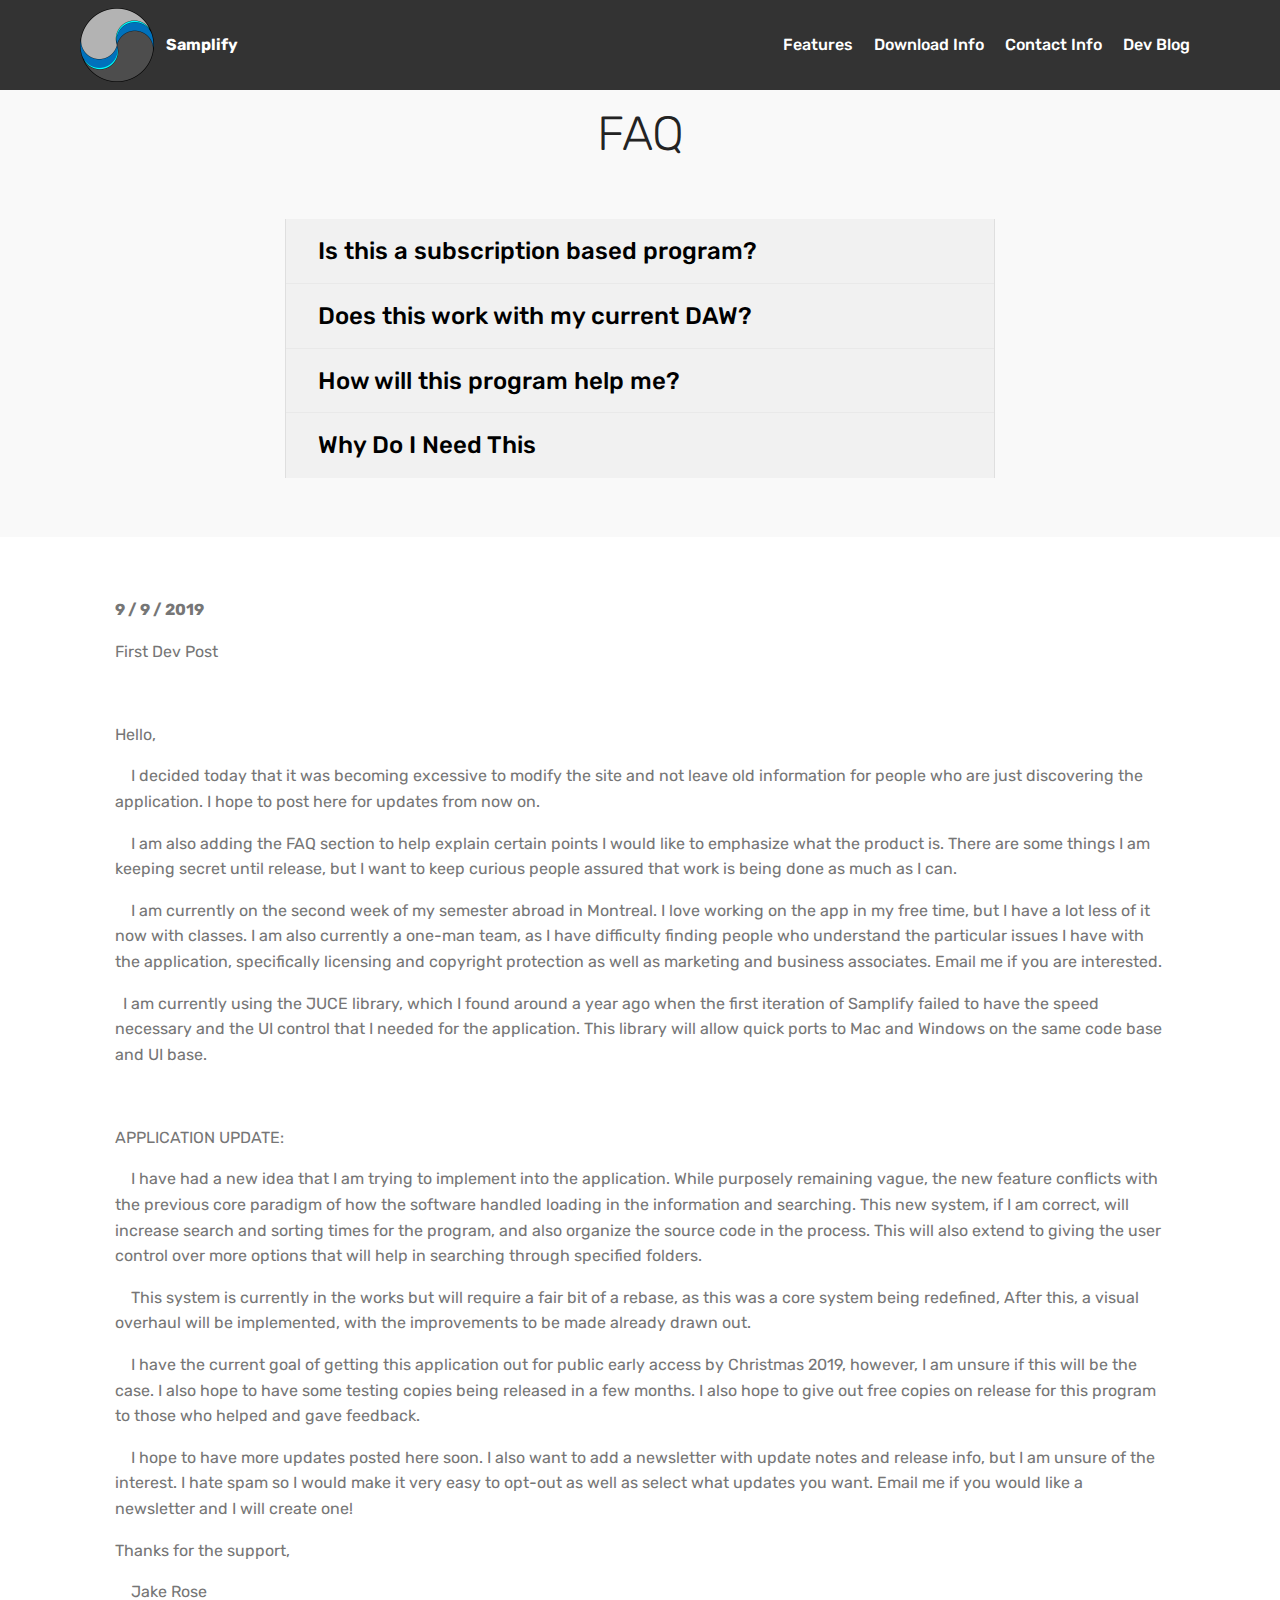
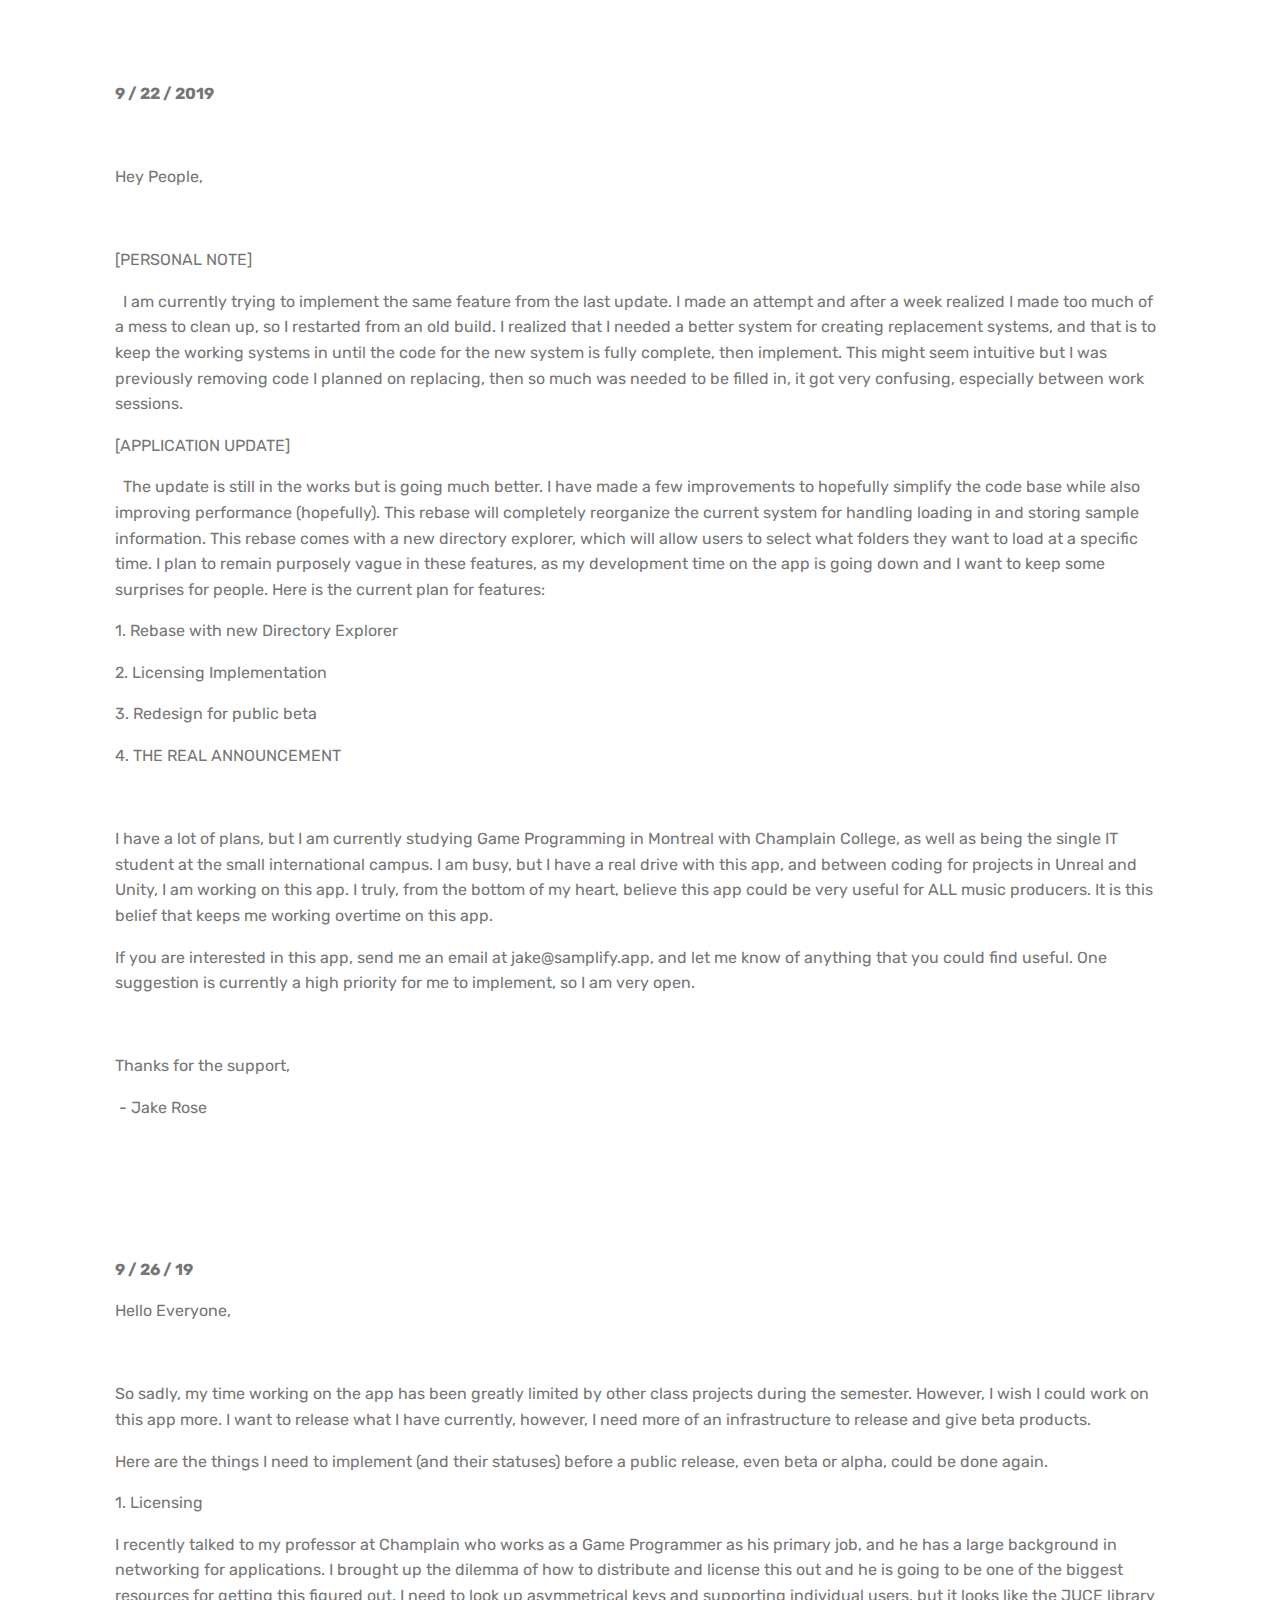
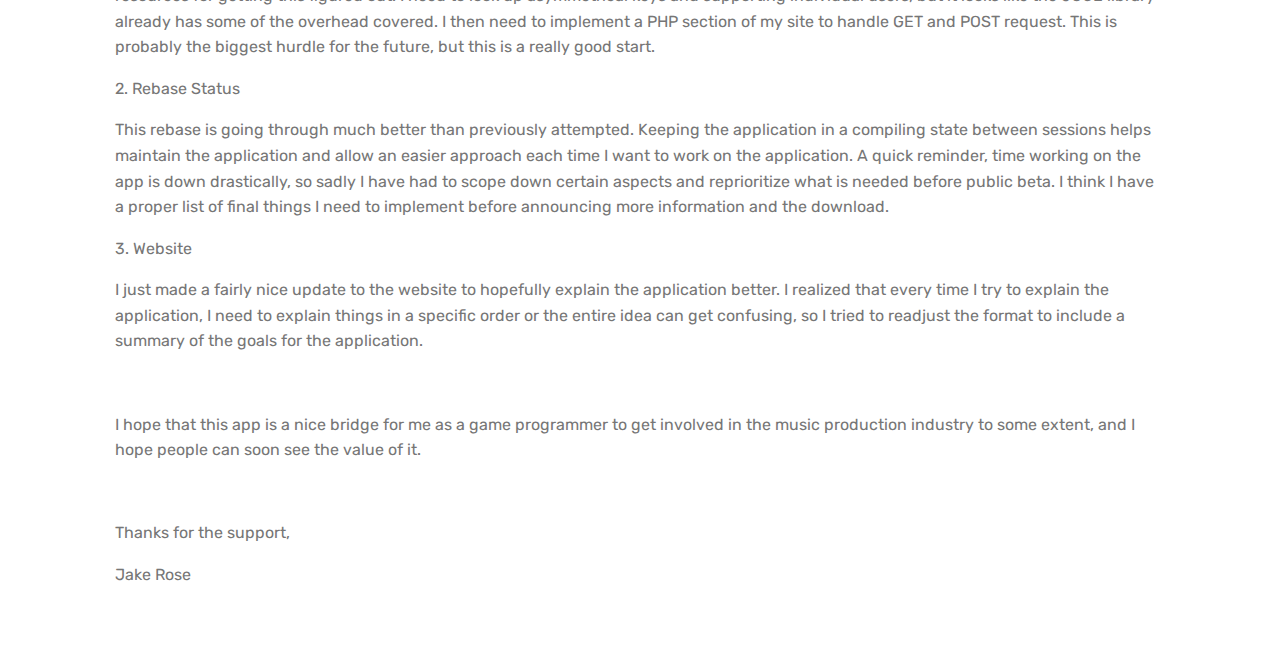
==== commit 39ef3094: "modified mobirise site" ====
--- a/Reference/mobirise site/page1.html
+++ b/Reference/mobirise site/page1.html
@@ -67,27 +67,25 @@
                          <img src="assets/images/logo-148x148.png" alt="Mobirise" title="" style="height: 4.6rem;">
                     </a>
                 </span>
-                <span class="navbar-caption-wrap"><a class="navbar-caption text-white display-4" href="#top">
+                <span class="navbar-caption-wrap"><a class="navbar-caption text-white display-4" href="index.html">
                         Samplify</a></span>
             </div>
         </div>
         <div class="collapse navbar-collapse" id="navbarSupportedContent">
             <ul class="navbar-nav nav-dropdown nav-right" data-app-modern-menu="true"><li class="nav-item">
-                    <a class="nav-link link text-white display-4" href="index.html#features12-c">
-                        
-                        What Is It</a>
+                    <a class="nav-link link text-white display-4" href="index.html#header16-x">Features</a>
                 </li>
                 <li class="nav-item">
-                    <a class="nav-link link text-white display-4" href="index.html#features9-3">
+                    <a class="nav-link link text-white display-4" href="index.html#info2-f">
                         
-                        Features</a>
-                </li><li class="nav-item"><a class="nav-link link text-white display-4" href="index.html#contacts2-5">Team</a></li></ul>
+                        Download Info</a>
+                </li><li class="nav-item"><a class="nav-link link text-white display-4" href="index.html#contacts2-5" aria-expanded="true">Contact Info</a></li><li class="nav-item"><a class="nav-link link text-white display-4" href="page1.html#accordion1-q" aria-expanded="true">Dev Blog</a></li></ul>
             
         </div>
     </nav>
 </section>
 
-<section class="engine"><a href="https://mobirise.info">Mobirise</a></section><section class="accordion1 cid-rBBz5I88uo" id="accordion1-q">
+<section class="engine"><a href="https://mobirise.info/j">website templates</a></section><section class="accordion1 cid-rBBz5I88uo" id="accordion1-q">
 
     
 
@@ -100,14 +98,14 @@
                         FAQ</h2>
                 </div>
                 <div class="clearfix"></div>
-                <div id="bootstrap-accordion_13" class="panel-group accordionStyles accordion" role="tablist" aria-multiselectable="true">
+                <div id="bootstrap-accordion_1" class="panel-group accordionStyles accordion" role="tablist" aria-multiselectable="true">
                     <div class="card">
                         <div class="card-header" role="tab" id="headingOne">
-                            <a role="button" class="panel-title collapsed text-black" data-toggle="collapse" data-core="" href="#collapse1_13" aria-expanded="false" aria-controls="collapse1">
+                            <a role="button" class="panel-title collapsed text-black" data-toggle="collapse" data-core="" href="#collapse1_1" aria-expanded="false" aria-controls="collapse1">
                                 <h4 class="mbr-fonts-style display-5">Is this a subscription based program?</h4>
                             </a>
                         </div>
-                        <div id="collapse1_13" class="panel-collapse noScroll collapse " role="tabpanel" aria-labelledby="headingOne" data-parent="#bootstrap-accordion_13">
+                        <div id="collapse1_1" class="panel-collapse noScroll collapse " role="tabpanel" aria-labelledby="headingOne" data-parent="#bootstrap-accordion_1">
                             <div class="panel-body p-4">
                                 <p class="mbr-fonts-style panel-text display-7">
                                    Unlike other programs, such as Splice, this program is not made to sell you samples. This program is meant to help music producers (and other professionals) look through large list and directories full of samples they have already collected, and help increase the speed (and fun) of looking for new sounds. Look through purchased sample packs, look through your own personal recorded sample library, or look through both with ease.</p>
@@ -116,12 +114,12 @@
                     </div>
                     <div class="card">
                         <div class="card-header" role="tab" id="headingTwo">
-                            <a role="button" class="collapsed panel-title text-black" data-toggle="collapse" data-core="" href="#collapse2_13" aria-expanded="false" aria-controls="collapse2">
+                            <a role="button" class="collapsed panel-title text-black" data-toggle="collapse" data-core="" href="#collapse2_1" aria-expanded="false" aria-controls="collapse2">
                                 <h4 class="mbr-fonts-style display-5">Does this work with my current DAW?</h4>
                             </a>
                             
                         </div>
-                        <div id="collapse2_13" class="panel-collapse noScroll collapse" role="tabpanel" aria-labelledby="headingTwo" data-parent="#bootstrap-accordion_13">
+                        <div id="collapse2_1" class="panel-collapse noScroll collapse" role="tabpanel" aria-labelledby="headingTwo" data-parent="#bootstrap-accordion_1">
                             <div class="panel-body p-4">
                                 <p class="mbr-fonts-style panel-text display-7">Yes, this application will work with all DAWS on public release and is currently being tested while producing music using Ableton. It is made to work in tandem with the programs, with simple drag-and-drop functionality from the program into your DAW of choice.<br><br>A VST version is planned to be released as well to ensure compatibility and allow the quick response of the audio driver the user is using already.</p>
                             </div>
@@ -129,17 +127,29 @@
                     </div>
                     <div class="card">
                         <div class="card-header" role="tab" id="headingThree">
-                            <a role="button" class="collapsed text-black panel-title" data-toggle="collapse" data-core="" href="#collapse3_13" aria-expanded="false" aria-controls="collapse3">
+                            <a role="button" class="collapsed text-black panel-title" data-toggle="collapse" data-core="" href="#collapse3_1" aria-expanded="false" aria-controls="collapse3">
                                 <h4 class="mbr-fonts-style display-5">How will this program help me?</h4>
                             </a>
                         </div>
-                        <div id="collapse3_13" class="panel-collapse noScroll collapse" role="tabpanel" aria-labelledby="headingThree" data-parent="#bootstrap-accordion_13">
+                        <div id="collapse3_1" class="panel-collapse noScroll collapse" role="tabpanel" aria-labelledby="headingThree" data-parent="#bootstrap-accordion_1">
                             <div class="panel-body p-4">
                                 <p class="mbr-fonts-style panel-text display-7">Samplify's goal is to help musicians not just find the sounds they're looking for but to help find new sounds that they didn't know they were looking for. Samplify's randomizer will allow searching through randomly listed samples, and with lighting fast sample previewing and a UI that shows you the information you actually want to see, finding a new sound is just a few clicks away. </p>
                             </div>
                         </div>
                     </div>
-                    
+                    <div class="card">
+                        <div class="card-header" role="tab" id="headingFour">
+                            <a role="button" class="collapsed panel-title text-black" data-toggle="collapse" data-core="" href="#collapse4_1" aria-expanded="false" aria-controls="collapse4">
+                                <h4 class="mbr-fonts-style display-5">Why Do I Need This</h4>
+                            </a> 
+                        </div>
+                        <div id="collapse4_1" class="panel-collapse noScroll collapse" role="tabpanel" aria-labelledby="headingFour" data-parent="#bootstrap-accordion_1">
+                            <div class="panel-body p-4">
+                                <p class="mbr-fonts-style panel-text display-7">
+                                   This application can greatly speed up the time it takes to find new sounds. I wanted to introduce a way that not only speeds up the process, but makes it much more fufilling, and also allows other, branching ideas to be safely stashed away until you complete the current project, then it lets you get back to the new idea you discovered prior.</p>
+                            </div>
+                        </div>
+                    </div>
                     
                     
                 </div>
@@ -156,7 +166,41 @@
         <div class="media-container-row">
             <div class="row col-12 col-md-12">
                 <div class="col-12 mbr-text mbr-fonts-style col-md-12 display-7">
-                     <p>9 / 9 / 2019</p><p>First Dev Post</p><p><br></p><p>Hello,</p><p>&nbsp; &nbsp; I decided today that it was becoming excessive to modify the site and not leave old information for people who are just discovering the application. I hope to post here for updates from now on.</p><p>&nbsp; &nbsp; I am also adding the FAQ section to help explain certain points I would like to emphasize what the product is. There are some things I am keeping secret until release, but I want to keep curious people assured that work is being done as much as I can.</p><p>&nbsp; &nbsp; I am currently on the second week of my semester abroad in Montreal. I love working on the app in my free time, but I have a lot less of it now with classes. I am also currently a one-man team, as I have difficulty finding people who understand the particular issues I have with the application, specifically licensing and copyright protection as well as marketing and business associates. Email me if you are interested.</p><p>&nbsp; I am currently using the JUCE library, which I found around a year ago when the first iteration of Samplify failed to have the speed necessary and the UI control that I needed for the application. This library will allow quick ports to Mac and Windows on the same code base and UI base.</p><p><br></p><p>APPLICATION UPDATE:</p><p>&nbsp; &nbsp; I have had a new idea that I am trying to implement into the application. While purposely remaining vague, the new feature conflicts with the previous core paradigm of how the software handled loading in the information and searching. This new system, if I am correct, will increase search and sorting times for the program, and also organize the source code in the process. This will also extend to giving the user control over more options that will help in searching through specified folders.</p><p>&nbsp; &nbsp; This system is currently in the works but will require a fair bit of a rebase, as this was a core system being redefined, After this, a visual overhaul will be implemented, with the improvements to be made already drawn out.</p><p>&nbsp; &nbsp; I have the current goal of getting this application out for public early access by Christmas 2019, however, I am unsure if this will be the case. I also hope to have some testing copies being released in a few months. I also hope to give out free copies on release for this program to those who helped and gave feedback.</p><p>&nbsp; &nbsp; I hope to have more updates posted here soon. I also want to add a newsletter with update notes and release info, but I am unsure of the interest. I hate spam so I would make it very easy to opt-out as well as select what updates you want. Email me if you would like a newsletter and I will create one!</p><p>Thanks for the support,</p><p>&nbsp; &nbsp; Jake Rose</p>
+                     <p><strong>9 / 9 / 2019</strong></p><p>First Dev Post</p><p><br></p><p>Hello,</p><p>&nbsp; &nbsp; I decided today that it was becoming excessive to modify the site and not leave old information for people who are just discovering the application. I hope to post here for updates from now on.</p><p>&nbsp; &nbsp; I am also adding the FAQ section to help explain certain points I would like to emphasize what the product is. There are some things I am keeping secret until release, but I want to keep curious people assured that work is being done as much as I can.</p><p>&nbsp; &nbsp; I am currently on the second week of my semester abroad in Montreal. I love working on the app in my free time, but I have a lot less of it now with classes. I am also currently a one-man team, as I have difficulty finding people who understand the particular issues I have with the application, specifically licensing and copyright protection as well as marketing and business associates. Email me if you are interested.</p><p>&nbsp; I am currently using the JUCE library, which I found around a year ago when the first iteration of Samplify failed to have the speed necessary and the UI control that I needed for the application. This library will allow quick ports to Mac and Windows on the same code base and UI base.</p><p><br></p><p>APPLICATION UPDATE:</p><p>&nbsp; &nbsp; I have had a new idea that I am trying to implement into the application. While purposely remaining vague, the new feature conflicts with the previous core paradigm of how the software handled loading in the information and searching. This new system, if I am correct, will increase search and sorting times for the program, and also organize the source code in the process. This will also extend to giving the user control over more options that will help in searching through specified folders.</p><p>&nbsp; &nbsp; This system is currently in the works but will require a fair bit of a rebase, as this was a core system being redefined, After this, a visual overhaul will be implemented, with the improvements to be made already drawn out.</p><p>&nbsp; &nbsp; I have the current goal of getting this application out for public early access by Christmas 2019, however, I am unsure if this will be the case. I also hope to have some testing copies being released in a few months. I also hope to give out free copies on release for this program to those who helped and gave feedback.</p><p>&nbsp; &nbsp; I hope to have more updates posted here soon. I also want to add a newsletter with update notes and release info, but I am unsure of the interest. I hate spam so I would make it very easy to opt-out as well as select what updates you want. Email me if you would like a newsletter and I will create one!</p><p>Thanks for the support,</p><p>&nbsp; &nbsp; Jake Rose</p>
+                </div>
+                
+                
+            </div>
+        </div>
+    </div>
+</section>
+
+<section class="mbr-section article content3 cid-rCQjkNSowB" id="content3-w">
+      
+     
+
+    <div class="container">
+        <div class="media-container-row">
+            <div class="row col-12 col-md-12">
+                <div class="col-12 mbr-text mbr-fonts-style col-md-12 display-7">
+                     <p><strong>9 / 22 / 2019</strong></p><p><br></p><p>Hey People,</p><p><br></p><p>[PERSONAL NOTE]</p><p>&nbsp; I am currently trying to implement the same feature from the last update. I made an attempt and after a week realized I made too much of a mess to clean up, so I restarted from an old build. I realized that I needed a better system for creating replacement systems, and that is to keep the working systems in until the code for the new system is fully complete, then implement. This might seem intuitive but I was previously removing code I planned on replacing, then so much was needed to be filled in, it got very confusing, especially between work sessions.</p><p>[APPLICATION UPDATE]</p><p>&nbsp; The update is still in the works but is going much better. I have made a few improvements to hopefully simplify the code base while also improving performance (hopefully). This rebase will completely reorganize the current system for handling loading in and storing sample information. This rebase comes with a new directory explorer, which will allow users to select what folders they want to load at a specific time. I plan to remain purposely vague in these features, as my development time on the app is going down and I want to keep some surprises for people. Here is the current plan for features:</p><p>1. Rebase with new Directory Explorer</p><p>2. Licensing Implementation</p><p>3. Redesign for public beta</p><p>4. THE REAL ANNOUNCEMENT</p><p><br></p><p>I have a lot of plans, but I am currently studying Game Programming in Montreal with Champlain College, as well as being the single IT student at the small international campus. I am busy, but I have a real drive with this app, and between coding for projects in Unreal and Unity, I am working on this app. I truly, from the bottom of my heart, believe this app could be very useful for ALL music producers. It is this belief that keeps me working overtime on this app.&nbsp;</p><p>If you are interested in this app, send me an email at jake@samplify.app, and let me know of anything that you could find useful. One suggestion is currently a high priority for me to implement, so I am very open.</p><p><br></p><p>Thanks for the support,</p><p>&nbsp;- Jake Rose</p>
+                </div>
+                
+                
+            </div>
+        </div>
+    </div>
+</section>
+
+<section class="mbr-section article content3 cid-rDcu5ylX25" id="content3-y">
+      
+     
+
+    <div class="container">
+        <div class="media-container-row">
+            <div class="row col-12 col-md-12">
+                <div class="col-12 mbr-text mbr-fonts-style col-md-12 display-7">
+                     <p><strong>9 / 26 / 19</strong></p><p>Hello Everyone,</p><p><br></p><p>So sadly, my time working on the app has been greatly limited by other class projects during the semester. However, I wish I could work on this app more. I want to release what I have currently, however, I need more of an infrastructure to release and give beta products.&nbsp;</p><p>Here are the things I need to implement (and their statuses) before a public release, even beta or alpha, could be done again.</p><p>1. Licensing</p><p>I recently talked to my professor at Champlain who works as a Game Programmer as his primary job, and he has a large background in networking for applications. I brought up the dilemma of how to distribute and license this out and he is going to be one of the biggest resources for getting this figured out. I need to look up asymmetrical keys and supporting individual users, but it looks like the JUCE library already has some of the overhead covered. I then need to implement a PHP section of my site to handle GET and POST request. This is probably the biggest hurdle for the future, but this is a really good start.</p><p>2. Rebase Status</p><p>This rebase is going through much better than previously attempted. Keeping the application in a compiling state between sessions helps maintain the application and allow an easier approach each time I want to work on the application. A quick reminder, time working on the app is down drastically, so sadly I have had to scope down certain aspects and reprioritize what is needed before public beta. I think I have a proper list of final things I need to implement before announcing more information and the download.</p><p>3. Website</p><p>I just made a fairly nice update to the website to hopefully explain the application better. I realized that every time I try to explain the application, I need to explain things in a specific order or the entire idea can get confusing, so I tried to readjust the format to include a summary of the goals for the application.</p><p><br></p><p>I hope that this app is a nice bridge for me as a game programmer to get involved in the music production industry to some extent, and I hope people can soon see the value of it.&nbsp;</p><p><br></p><p>Thanks for the support,</p><p>Jake Rose</p>
                 </div>
                 
                 
--- a/Reference/mobirise site/assets/mobirise/css/mbr-additional.css
+++ b/Reference/mobirise site/assets/mobirise/css/mbr-additional.css
@@ -1823,9 +1823,17 @@
 .cid-rz4LRjuvwu {
   background-image: url("../../../assets/images/record-jumbotron-2000x1332.jpg");
 }
+.cid-rDcrVz8Zlj {
+  padding-top: 90px;
+  padding-bottom: 90px;
+  background-color: #efefef;
+}
+.cid-rDcrVz8Zlj P {
+  color: #767676;
+}
 .cid-rz4QsZWp4G {
-  padding-top: 75px;
-  padding-bottom: 0px;
+  padding-top: 60px;
+  padding-bottom: 60px;
   background-color: #ffffff;
 }
 .cid-rz4QsZWp4G h2 {
@@ -1899,8 +1907,8 @@
   }
 }
 .cid-rz4MIojRzE {
-  padding-top: 90px;
-  padding-bottom: 0px;
+  padding-top: 30px;
+  padding-bottom: 30px;
   background-color: #ffffff;
 }
 .cid-rz4MIojRzE h4 {
@@ -1937,8 +1945,8 @@
   }
 }
 .cid-rz4TwRSJOg {
-  padding-top: 0px;
-  padding-bottom: 75px;
+  padding-top: 30px;
+  padding-bottom: 30px;
   background-color: #ffffff;
 }
 .cid-rz4TwRSJOg h4 {
@@ -1975,23 +1983,26 @@
   }
 }
 .cid-rz4X9EUew6 {
-  padding-top: 90px;
-  padding-bottom: 90px;
-  background: linear-gradient(45deg, #dbd4b8, #25aab2);
+  padding-top: 45px;
+  padding-bottom: 45px;
+  background: linear-gradient(45deg, #ff3366, #ff7f9f);
 }
 .cid-rz4X9EUew6 .btn {
   margin: 0 0 .5rem 0;
 }
 .cid-rBByIBV6qf {
-  padding-top: 90px;
-  padding-bottom: 90px;
-  background-color: #ffffff;
+  padding-top: 0px;
+  padding-bottom: 0px;
+  background-color: #55b4d4;
 }
 .cid-rBByIBV6qf .mbr-section-subtitle {
   color: #767676;
 }
 .cid-rBByIBV6qf .btn {
   margin: 0 0 .5rem 0;
+}
+.cid-rBByIBV6qf H2 {
+  color: #efefef;
 }
 .cid-rzJ17ITjFY {
   padding-top: 60px;
@@ -2038,8 +2049,8 @@
   border-radius: 50%;
 }
 .cid-rz4N1LQY9K {
-  padding-top: 90px;
-  padding-bottom: 0px;
+  padding-top: 45px;
+  padding-bottom: 45px;
   background-color: #ffffff;
 }
 .cid-rz4N1LQY9K .mbr-text {
@@ -2051,9 +2062,9 @@
   padding-top: 2rem;
 }
 .cid-rz4NauP1jY {
-  padding-top: 90px;
-  padding-bottom: 90px;
-  background-color: #ffffff;
+  padding-top: 45px;
+  padding-bottom: 45px;
+  background-color: #82786e;
 }
 .cid-rz4NauP1jY .socicon-bg-facebook {
   background: #3e5b98;
@@ -2503,7 +2514,7 @@
   color: #c1c1c1 !important;
 }
 .cid-rBBz5I88uo {
-  padding-top: 60px;
+  padding-top: 105px;
   padding-bottom: 60px;
   position: relative;
   background-color: #f9f9f9;
@@ -2542,9 +2553,25 @@
 }
 .cid-rBBA16X09C {
   padding-top: 60px;
+  padding-bottom: 0px;
+  background-color: #ffffff;
+}
+.cid-rBBA16X09C .mbr-text {
+  color: #767676;
+}
+.cid-rCQjkNSowB {
+  padding-top: 60px;
   padding-bottom: 60px;
   background-color: #ffffff;
 }
-.cid-rBBA16X09C .mbr-text {
+.cid-rCQjkNSowB .mbr-text {
   color: #767676;
 }
+.cid-rDcu5ylX25 {
+  padding-top: 60px;
+  padding-bottom: 60px;
+  background-color: #ffffff;
+}
+.cid-rDcu5ylX25 .mbr-text {
+  color: #767676;
+}
